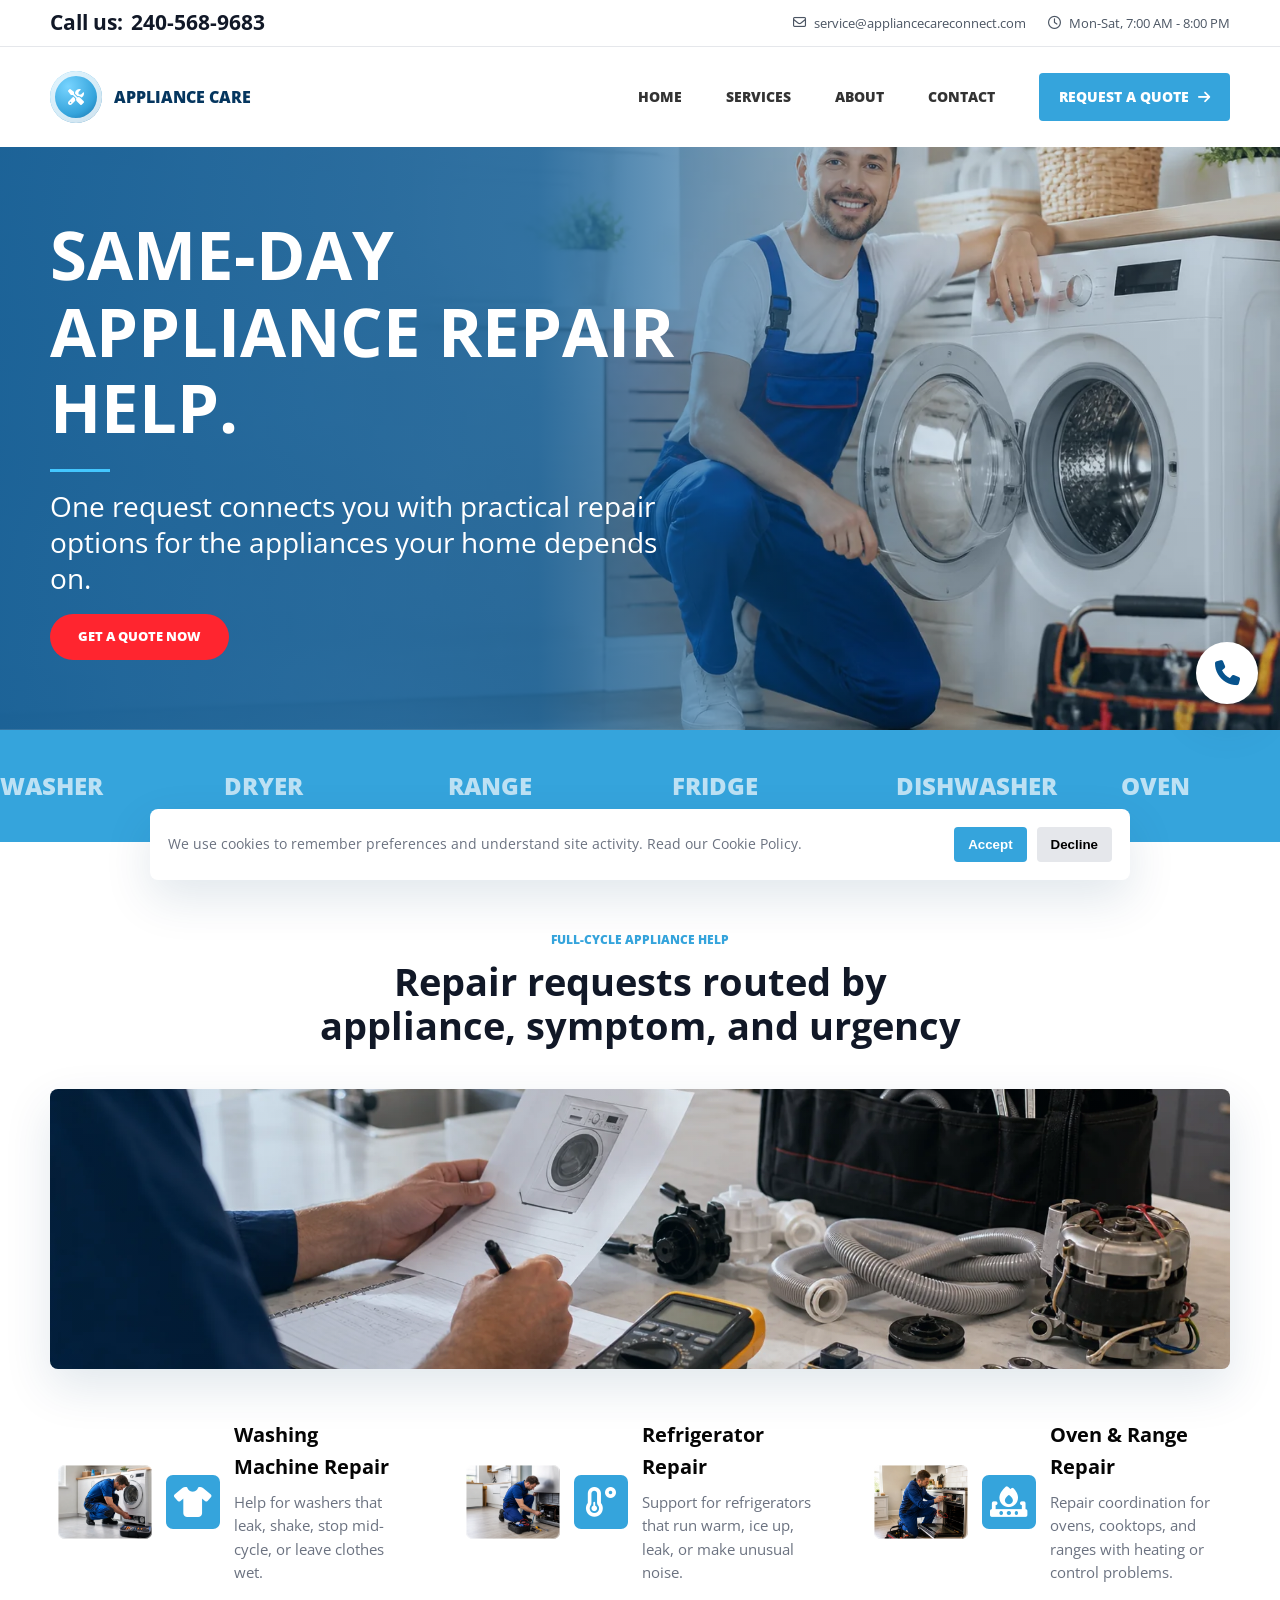
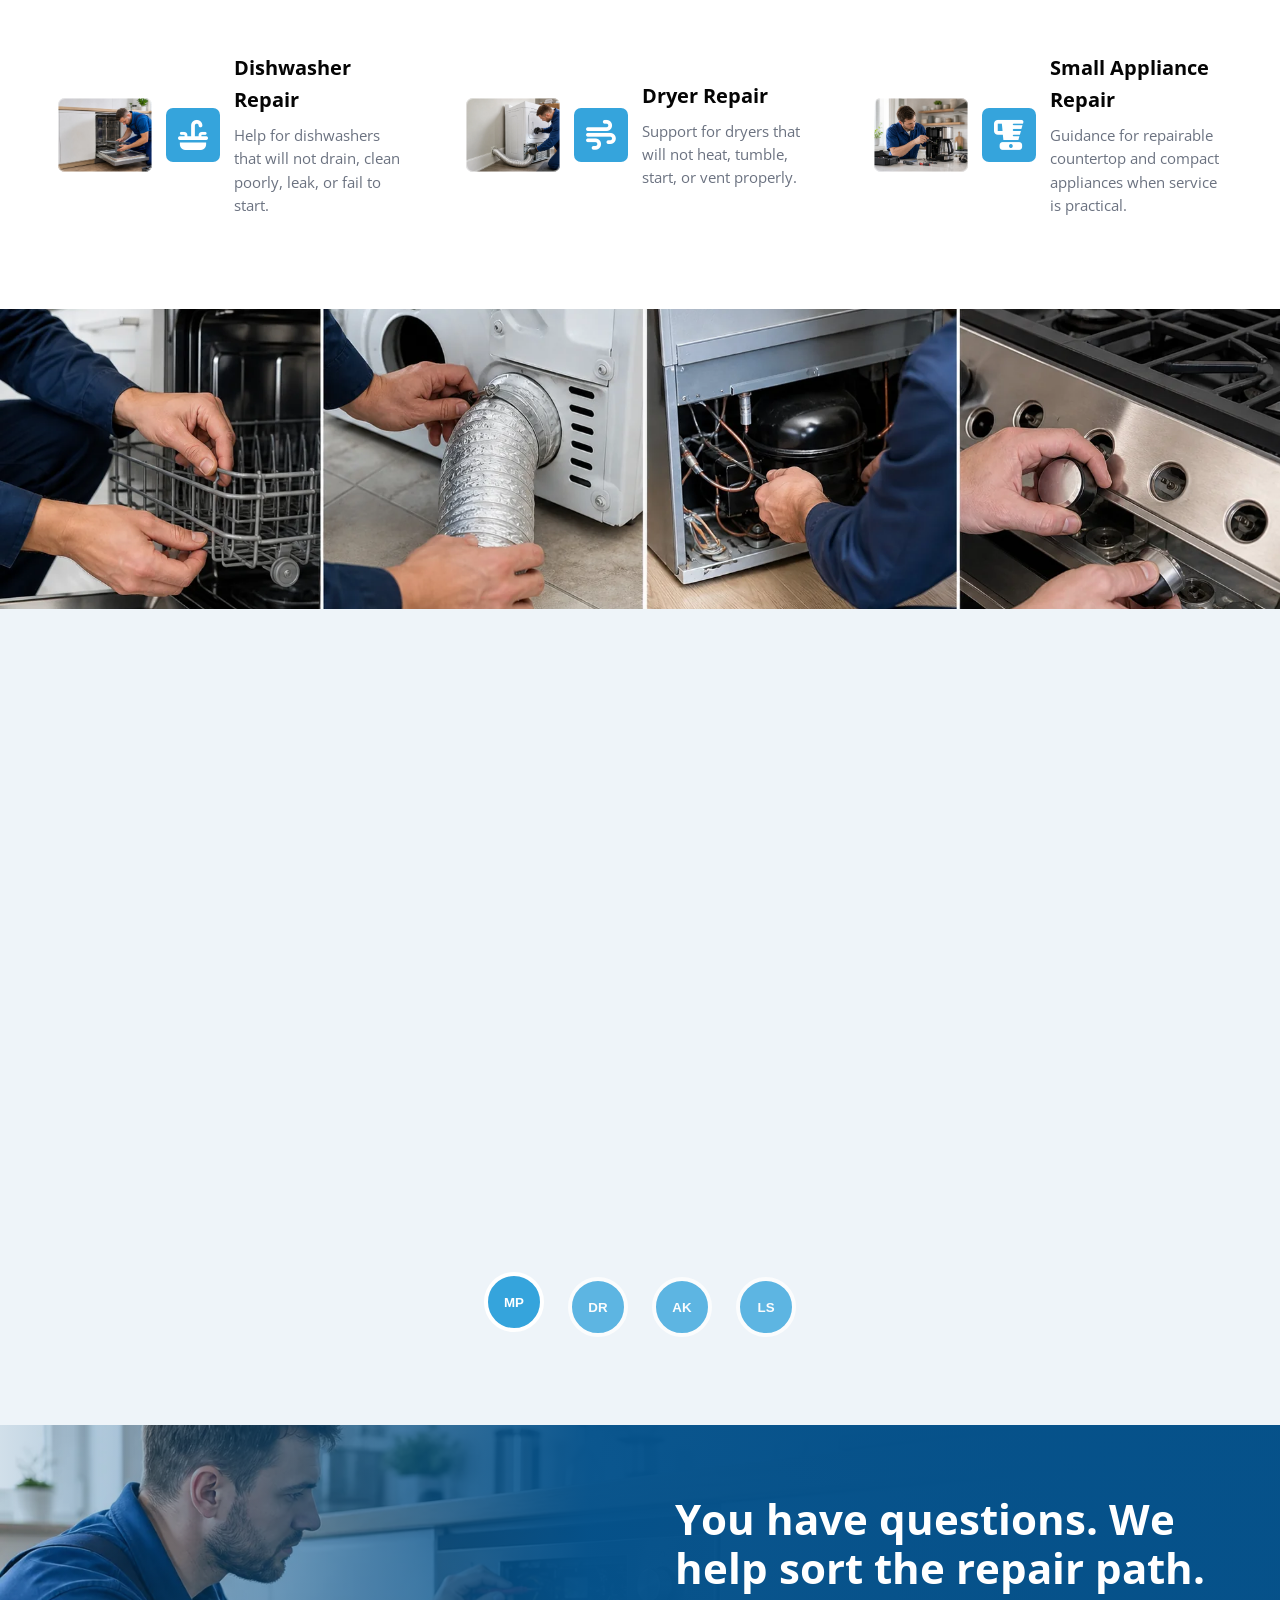
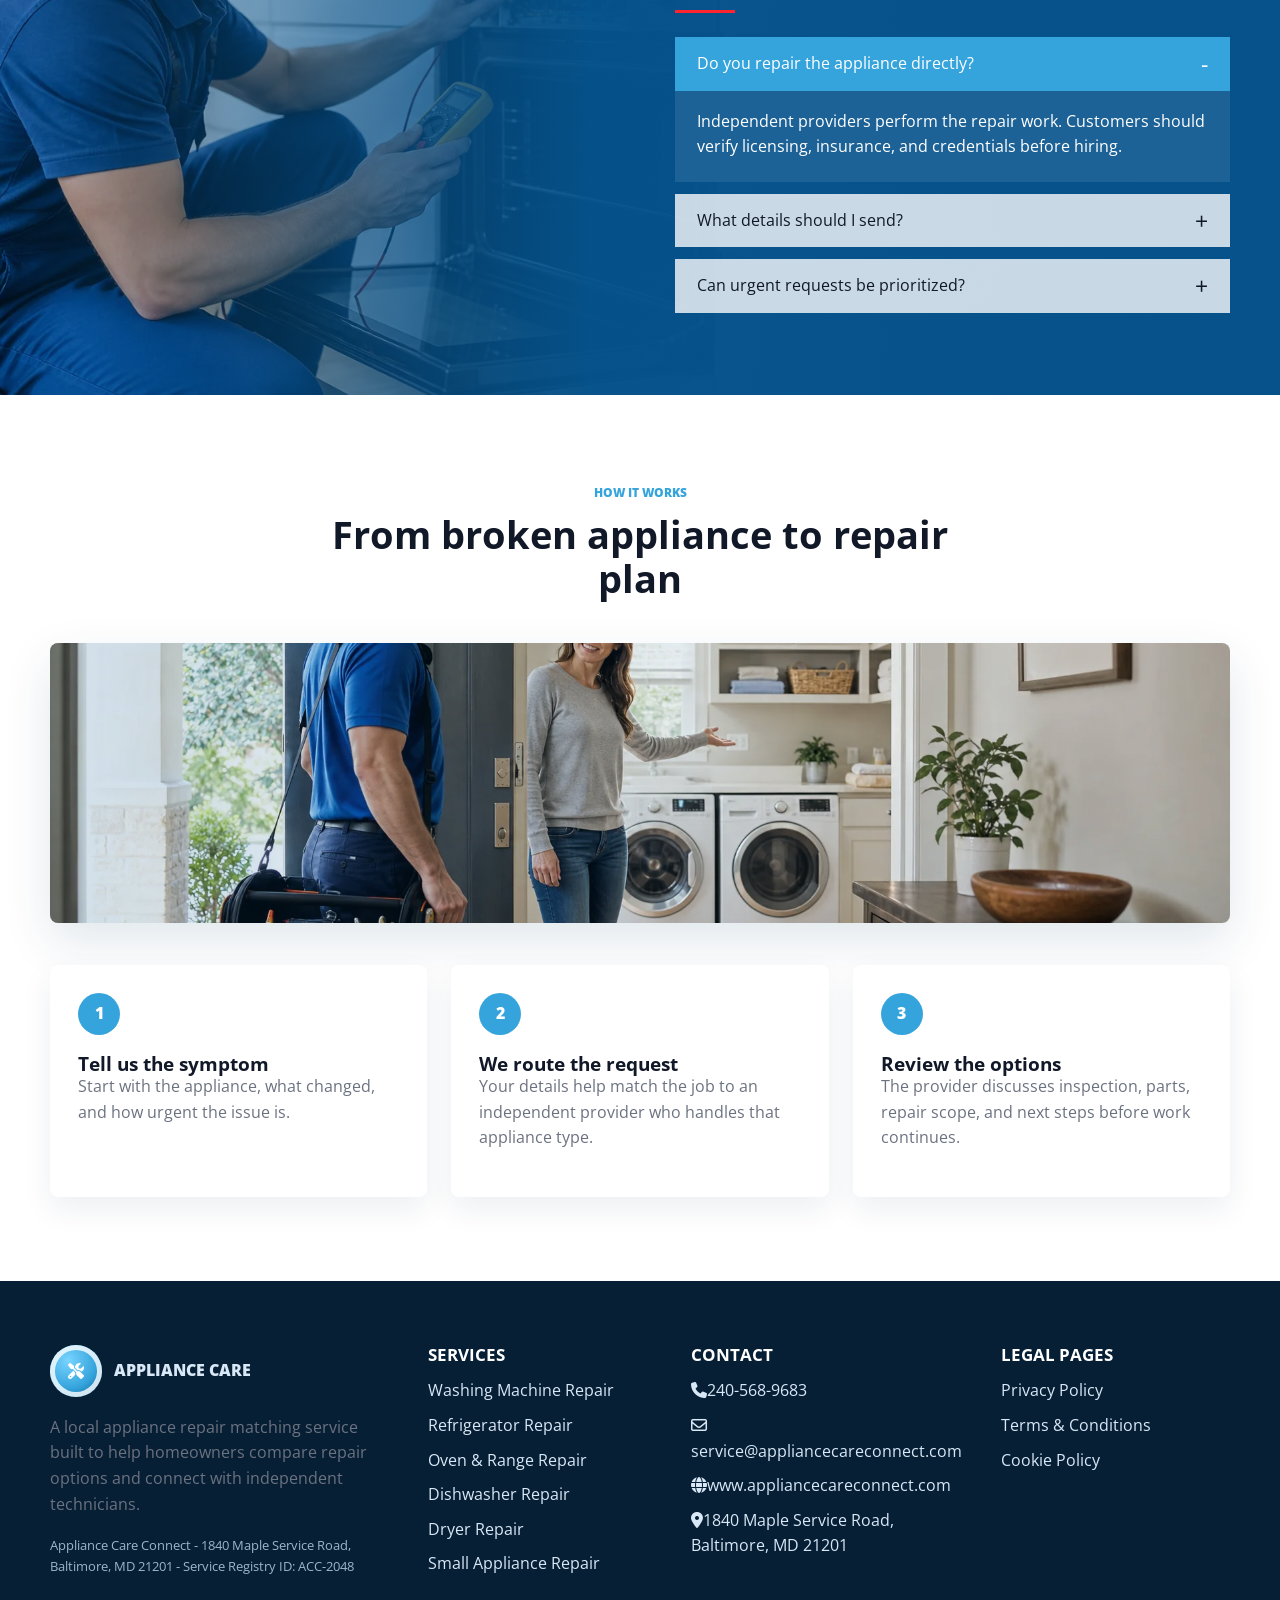
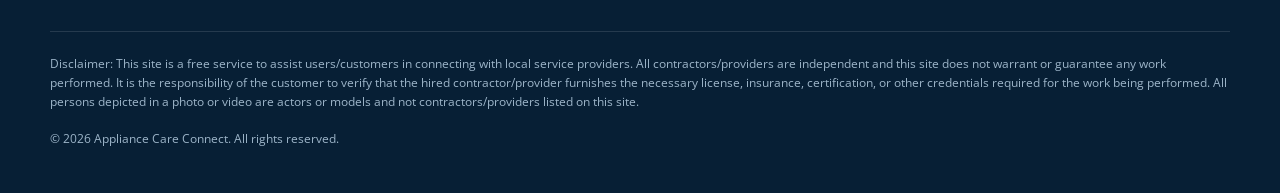
==== index.html @ 4709f156 "init" ====
<!doctype html>
<html lang="en">
<head>
  <meta charset="utf-8">
  <meta name="viewport" content="width=device-width, initial-scale=1">
  <title>Appliance Repair Help | Appliance Care Connect</title>
  <meta name="description" content="Appliance repair matching service for washers, dryers, refrigerators, ovens, ranges, dishwashers, and small appliances.">
  <link rel="icon" href="favicon.svg">
  <link rel="preconnect" href="https://fonts.googleapis.com">
  <link rel="preconnect" href="https://fonts.gstatic.com" crossorigin>
  <link href="https://fonts.googleapis.com/css2?family=Open+Sans:wght@400;700;800;900&display=swap" rel="stylesheet">
  <link rel="stylesheet" href="https://cdnjs.cloudflare.com/ajax/libs/font-awesome/6.5.2/css/all.min.css">
  <link rel="stylesheet" href="css/bundle.css?v=2026061803">
</head>
<body>
  <header id="site-header"></header>

  <main>
    <section class="hero">
      <div class="container hero-inner">
        <div class="hero-copy">
          <h1>Same-day appliance repair help.</h1>
          <div class="hero-line"></div>
          <p>One request connects you with practical repair options for the appliances your home depends on.</p>
          <a class="btn btn-red" href="contact.html" data-cta-secondary>Get a Quote Now</a>
        </div>
      </div>
    </section>

    <section class="logo-strip" aria-label="Service coverage highlights">
      <div class="logo-track">
        <span>Washer</span><span>Dryer</span><span>Range</span><span>Fridge</span><span>Dishwasher</span><span>Oven</span>
        <span>Washer</span><span>Dryer</span><span>Range</span><span>Fridge</span><span>Dishwasher</span><span>Oven</span>
      </div>
    </section>

    <section class="section">
      <div class="container">
        <div class="section-head">
          <span class="eyebrow">Full-cycle appliance help</span>
          <h2>Repair requests routed by appliance, symptom, and urgency</h2>
        </div>
        <div class="section-photo reveal" style="--section-image:url('../img/generated/section-services-overview.webp')" aria-hidden="true"></div>
        <div class="services-grid" data-services-grid></div>
      </div>
    </section>

    <section class="gallery-strip" aria-label="Appliance repair work examples">
      <div class="gallery-image"></div>
    </section>

    <section class="testimonial-zone">
      <div class="container">
        <div class="testimonial-photo reveal" aria-hidden="true"></div>
        <div class="testimonial-card reveal">
          <i class="fa-solid fa-quote-left" aria-hidden="true"></i>
          <blockquote>Our coordinator asked clear questions, matched the issue to the right appliance category, and helped us understand what the technician would inspect before any work started.</blockquote>
          <strong>Marina P.</strong>
        </div>
        <div class="avatar-dots" aria-label="Testimonial controls">
          <button class="active" type="button">MP</button>
          <button type="button">DR</button>
          <button type="button">AK</button>
          <button type="button">LS</button>
        </div>
      </div>
    </section>

    <section class="faq-band">
      <div class="container faq-layout">
        <div></div>
        <div class="faq-box reveal">
          <h2>You have questions. We help sort the repair path.</h2>
          <div class="hero-line"></div>
          <div class="faq-accordion">
            <details open>
              <summary>Do you repair the appliance directly?</summary>
              <p data-disclaimer-short></p>
            </details>
            <details>
              <summary>What details should I send?</summary>
              <p>Share the appliance type, brand if known, model number if accessible, symptoms, error codes, and whether leaking, heat, or electrical issues are involved.</p>
            </details>
            <details>
              <summary>Can urgent requests be prioritized?</summary>
              <p>We collect the urgency during intake, especially for refrigeration, active leaks, and safety concerns, then route the request accordingly.</p>
            </details>
          </div>
        </div>
      </div>
    </section>

    <section class="section">
      <div class="container">
        <div class="section-head">
          <span class="eyebrow">How it works</span>
          <h2>From broken appliance to repair plan</h2>
        </div>
        <div class="section-photo reveal" style="--section-image:url('../img/generated/section-process.webp')" aria-hidden="true"></div>
        <div class="process-grid">
          <div class="process-card reveal"><span>1</span><h3>Tell us the symptom</h3><p>Start with the appliance, what changed, and how urgent the issue is.</p></div>
          <div class="process-card reveal"><span>2</span><h3>We route the request</h3><p>Your details help match the job to an independent provider who handles that appliance type.</p></div>
          <div class="process-card reveal"><span>3</span><h3>Review the options</h3><p>The provider discusses inspection, parts, repair scope, and next steps before work continues.</p></div>
        </div>
      </div>
    </section>
  </main>

  <a class="floating-call" data-phone-link href="#" aria-label="Call appliance repair service"><i class="fa-solid fa-phone" aria-hidden="true"></i></a>
  <div class="cookie-banner">
    <p>We use cookies to remember preferences and understand site activity. Read our <a href="cookie-policy.html">Cookie Policy</a>.</p>
    <div class="cookie-actions"><button type="button" data-cookie-choice="accepted">Accept</button><button type="button" data-cookie-choice="declined">Decline</button></div>
  </div>
  <footer id="site-footer"></footer>
  <script src="js/site-config.js?v=2026061803"></script>
  <script src="js/services-data.js?v=2026061803"></script>
  <script src="js/main.js?v=2026061803"></script>
</body>
</html>
---- css/bundle.css ----
:root {
  --blue: #35a4dc;
  --blue-deep: #07538d;
  --blue-dark: #05365f;
  --red: #ff252f;
  --ink: #111827;
  --muted: #6b7280;
  --line: #e5e7eb;
  --soft: #eef4f9;
  --white: #fff;
  --shadow: 0 18px 48px rgba(5, 54, 95, 0.12);
  --radius: 8px;
}

* { box-sizing: border-box; }
html { scroll-behavior: smooth; }
body {
  margin: 0;
  font-family: "Open Sans", Arial, sans-serif;
  color: var(--ink);
  background: var(--white);
  line-height: 1.6;
}
a { color: inherit; text-decoration: none; }
img { max-width: 100%; display: block; }
.container { width: min(1180px, calc(100% - 40px)); margin: 0 auto; }
.section { padding: 84px 0; }
.section.muted { background: var(--soft); }
.eyebrow {
  display: inline-block;
  color: var(--blue);
  font-size: 12px;
  font-weight: 800;
  text-transform: uppercase;
  letter-spacing: 0;
  margin-bottom: 10px;
}
h1, h2, h3 { margin: 0; line-height: 1.15; }
p { margin: 0 0 18px; color: var(--muted); }
.btn {
  display: inline-flex;
  align-items: center;
  justify-content: center;
  gap: 10px;
  min-height: 46px;
  padding: 0 28px;
  border-radius: 999px;
  border: 0;
  font-weight: 800;
  font-size: 13px;
  text-transform: uppercase;
  color: #fff;
  cursor: pointer;
  transition: transform 0.25s ease, background 0.25s ease, box-shadow 0.25s ease;
}
.btn:hover { transform: translateY(-2px); box-shadow: 0 14px 28px rgba(5, 54, 95, 0.22); }
.btn-red { background: var(--red); }
.btn-blue { background: var(--blue); border-radius: 4px; }

#site-header {
  position: relative;
  z-index: 20;
  background: #fff;
}
.topline {
  border-bottom: 1px solid var(--line);
  font-size: 14px;
}
.topline-inner {
  min-height: 46px;
  display: flex;
  align-items: center;
  justify-content: space-between;
  gap: 24px;
}
.top-phone { font-size: 21px; font-weight: 700; }
.top-meta { display: flex; gap: 22px; color: #4b5563; font-size: 13px; }
.top-meta a, .top-meta span, .top-phone { display: inline-flex; gap: 8px; align-items: center; }
.nav-shell {
  background: #fff;
  transition: box-shadow 0.25s ease, transform 0.25s ease;
}
#site-header.is-sticky .topline {
  display: none;
}
#site-header.is-sticky .nav-shell {
  position: fixed;
  top: 0;
  left: 0;
  right: 0;
  box-shadow: 0 0 5px 3px rgba(114, 114, 114, 0.1);
  animation: stickyDrop 0.28s ease both;
}
@keyframes stickyDrop {
  from { transform: translateY(-12px); opacity: 0.7; }
  to { transform: translateY(0); opacity: 1; }
}
.nav-inner {
  height: 100px;
  display: flex;
  align-items: center;
  justify-content: space-between;
  gap: 30px;
}
#site-header.is-sticky .nav-inner { height: 70px; }
.brand { display: inline-flex; align-items: center; gap: 12px; font-weight: 900; color: var(--blue-dark); }
.brand-mark {
  width: 52px;
  height: 52px;
  border-radius: 50%;
  display: grid;
  place-items: center;
  color: #fff;
  background: radial-gradient(circle at 35% 30%, #78d4ff, var(--blue) 56%, var(--blue-deep));
  box-shadow: inset 0 0 0 5px rgba(255,255,255,0.8);
}
.brand-text { max-width: 150px; line-height: 1.05; text-transform: uppercase; font-size: 16px; }
.main-nav { display: flex; align-items: center; gap: 8px; font-weight: 800; text-transform: uppercase; font-size: 14px; }
.main-nav > a, .dropdown-trigger {
  padding: 14px 18px;
  color: #333;
  transition: color 0.4s ease, background 0.4s ease;
}
.main-nav > a:not(.nav-quote):hover, .dropdown-trigger:hover { color: var(--blue); }
.nav-quote {
  margin-left: 18px;
  background: var(--blue);
  color: #fff !important;
  border-radius: 4px;
  display: inline-flex;
  align-items: center;
  gap: 9px;
  padding: 13px 20px !important;
}
.nav-quote:hover { background: var(--blue-deep); }
.nav-dropdown { position: relative; }
.services-dropdown {
  position: absolute;
  top: calc(100% + 18px);
  left: -160px;
  width: 660px;
  padding: 22px;
  display: grid;
  grid-template-columns: repeat(3, 1fr);
  gap: 18px;
  background: #fff;
  box-shadow: var(--shadow);
  border-top: 3px solid var(--blue);
  opacity: 0;
  transform: translateY(10px);
  pointer-events: none;
  transition: opacity 0.22s ease, transform 0.22s ease;
}
.nav-dropdown::after {
  content: "";
  position: absolute;
  left: -180px;
  right: -80px;
  top: 100%;
  height: 24px;
}
.nav-dropdown:hover .services-dropdown,
.nav-dropdown:focus-within .services-dropdown {
  opacity: 1;
  transform: translateY(0);
  pointer-events: auto;
}
.service-menu-group strong {
  display: block;
  color: var(--blue-dark);
  margin-bottom: 10px;
}
.service-menu-items { display: grid; gap: 8px; }
.service-menu-items a {
  display: flex;
  align-items: center;
  gap: 10px;
  padding: 9px;
  border-radius: 6px;
  color: #4b5563;
  text-transform: none;
  font-weight: 700;
}
.service-menu-items a:hover { background: var(--soft); color: var(--blue-deep); }
.menu-toggle, .mobile-panel { display: none; }

.hero {
  min-height: 500px;
  position: relative;
  overflow: hidden;
  background-image: linear-gradient(90deg, rgba(5,83,141,0.9) 0%, rgba(5,83,141,0.82) 42%, rgba(5,83,141,0.18) 72%), url("../img/generated/hero-technician.webp");
  background-size: cover;
  background-position: center;
}
.hero-inner {
  min-height: 500px;
  display: flex;
  align-items: center;
}
.hero-copy { width: min(650px, 100%); color: #fff; padding: 70px 0; }
.hero h1 {
  font-size: clamp(40px, 5.2vw, 72px);
  text-transform: uppercase;
  letter-spacing: 0;
  color: #fff;
  max-width: 660px;
  animation: slideUp 0.65s ease both;
}
.hero-line {
  width: 60px;
  height: 3px;
  background: #43c7ff;
  margin: 22px 0 16px;
  animation: lineIn 0.7s 0.18s ease both;
}
.hero p {
  color: #fff;
  font-size: clamp(19px, 2.2vw, 30px);
  max-width: 650px;
  line-height: 1.28;
  animation: slideUp 0.65s 0.22s ease both;
}
.hero .btn { animation: slideUp 0.65s 0.34s ease both; }
@keyframes slideUp {
  from { opacity: 0; transform: translateY(28px); }
  to { opacity: 1; transform: translateY(0); }
}
@keyframes lineIn {
  from { opacity: 0; width: 0; }
  to { opacity: 1; width: 60px; }
}
.logo-strip {
  background: var(--blue);
  color: rgba(255,255,255,0.9);
  overflow: hidden;
  position: relative;
  height: 112px;
}
.logo-track {
  position: absolute;
  inset: 0 auto 0 0;
  height: 112px;
  display: flex;
  align-items: center;
  gap: 64px;
  animation: logoGlide 24s linear infinite;
  width: max-content;
}
.logo-track span {
  min-width: 160px;
  font-size: 24px;
  font-weight: 900;
  text-transform: uppercase;
  letter-spacing: 0;
  opacity: 0.75;
}
@keyframes logoGlide {
  from { transform: translateX(0); }
  to { transform: translateX(-50%); }
}
.section-head {
  text-align: center;
  max-width: 680px;
  margin: 0 auto 42px;
}
.section-head h2 { font-size: clamp(28px, 3vw, 40px); }
.services-grid {
  display: grid;
  grid-template-columns: repeat(3, 1fr);
  gap: 52px 44px;
}
.services-grid.compact { gap: 22px; }
.service-card {
  display: grid;
  grid-template-columns: 94px 54px 1fr;
  gap: 14px;
  align-items: center;
  padding: 8px;
  border-radius: var(--radius);
  transition: transform 0.25s ease, background 0.25s ease, box-shadow 0.25s ease;
}
.service-card:hover {
  background: #fff;
  transform: translateY(-5px);
  box-shadow: var(--shadow);
}
.box-icon {
  width: 54px;
  height: 54px;
  border-radius: 7px;
  display: grid;
  place-items: center;
  color: #fff;
  background: var(--blue);
  font-size: 30px;
  transition: transform 0.25s ease, background 0.25s ease;
}
.service-thumb,
.directory-thumb {
  display: block;
  border-radius: 7px;
  background: var(--thumb) center/cover no-repeat;
  box-shadow: inset 0 0 0 1px rgba(255,255,255,0.45);
}
.service-thumb {
  width: 94px;
  height: 74px;
}
.directory-thumb {
  width: 96px;
  height: 72px;
}
.service-card:hover .box-icon { background: var(--blue-deep); transform: rotate(-4deg) scale(1.04); }
.service-card strong { display: block; font-size: 20px; color: #050505; margin-bottom: 8px; }
.service-card small { display: block; color: var(--muted); font-size: 15px; line-height: 1.55; }
.gallery-strip {
  overflow: hidden;
  padding: 0;
  background: #fff;
}
.gallery-image {
  height: 300px;
  background: url("../img/generated/repair-gallery-strip.webp") center/cover no-repeat;
  transition: transform 0.7s ease;
}
.gallery-strip:hover .gallery-image { transform: scale(1.025); }
.testimonial-zone { background: var(--soft); padding: 88px 0; }
.testimonial-card {
  max-width: 980px;
  margin: 0 auto;
  background: #fff;
  border-radius: 16px;
  padding: 48px 56px;
  text-align: center;
  box-shadow: 0 16px 42px rgba(5,54,95,0.08);
}
.testimonial-card i { color: #e5eef5; font-size: 36px; }
.testimonial-card blockquote {
  margin: 18px auto 22px;
  font-size: 18px;
  color: #1f2937;
  max-width: 780px;
}
.avatar-dots {
  display: flex;
  justify-content: center;
  gap: 24px;
  margin-top: 30px;
}
.avatar-dots button {
  width: 60px;
  height: 60px;
  border-radius: 50%;
  border: 4px solid #fff;
  background: var(--blue);
  color: #fff;
  font-weight: 800;
  cursor: pointer;
  transition: transform 0.25s ease, opacity 0.25s ease;
  opacity: 0.78;
}
.avatar-dots button:hover, .avatar-dots button.active { transform: translateY(-5px); opacity: 1; }
.faq-band {
  background-image: linear-gradient(90deg, rgba(5,83,141,0.18), rgba(5,83,141,0.96) 46%, rgba(5,83,141,0.96)), url("../img/generated/faq-diagnostics.webp");
  background-size: cover;
  background-position: center left;
  color: #fff;
}
.faq-layout {
  min-height: 570px;
  display: grid;
  grid-template-columns: 1fr 1fr;
  align-items: center;
  gap: 70px;
}
.faq-box h2 { color: #fff; font-size: clamp(30px, 3.3vw, 44px); max-width: 560px; }
.faq-box .hero-line { background: var(--red); margin: 18px 0 24px; }
details {
  background: rgba(255,255,255,0.78);
  color: #111827;
  margin-bottom: 12px;
  border-radius: 0;
  overflow: hidden;
}
summary {
  list-style: none;
  cursor: pointer;
  padding: 14px 48px 14px 22px;
  position: relative;
  transition: background 0.2s ease;
}
summary::-webkit-details-marker { display: none; }
summary::after {
  content: "+";
  position: absolute;
  right: 22px;
  font-size: 23px;
  top: 8px;
}
details[open] summary {
  background: var(--blue);
  color: #fff;
}
details[open] summary::after { content: "-"; }
details p { padding: 18px 22px 22px; margin: 0; color: #fff; background: rgba(5,83,141,0.88); }
.news-grid, .process-grid, .contact-grid, .split, .detail-grid {
  display: grid;
  grid-template-columns: repeat(3, 1fr);
  gap: 24px;
}
.split, .detail-grid { grid-template-columns: 1fr 1fr; }
.news-card, .process-card, .content-panel, .contact-card, .form-card, .directory-group {
  background: #fff;
  border-radius: var(--radius);
  box-shadow: 0 12px 30px rgba(5,54,95,0.08);
}
.news-card { overflow: hidden; }
.news-card div { padding: 24px; }
.news-card .thumb {
  height: 190px;
  background: url("../img/generated/repair-gallery-strip.webp") center/cover no-repeat;
}
.process-card { padding: 28px; }
.process-card span {
  width: 42px;
  height: 42px;
  border-radius: 50%;
  display: grid;
  place-items: center;
  background: var(--blue);
  color: #fff;
  font-weight: 900;
  margin-bottom: 18px;
}
.page-hero {
  min-height: 360px;
  color: #fff;
  background: linear-gradient(90deg, rgba(5,83,141,0.95), rgba(5,83,141,0.78)), var(--page-image, url("../img/generated/hero-technician.webp")) center/cover no-repeat;
}
.page-hero.service-hero {
  background-image: linear-gradient(90deg, rgba(5,83,141,0.96), rgba(5,83,141,0.72), rgba(5,83,141,0.2)), var(--hero-image);
}
.page-hero-inner {
  min-height: 360px;
  display: flex;
  flex-direction: column;
  justify-content: center;
  max-width: 740px;
  margin-left: max(calc((100vw - 1180px) / 2), 20px);
}
.page-hero h1 { font-size: clamp(40px, 5vw, 64px); text-transform: uppercase; }
.page-hero p { color: #fff; font-size: 20px; }
.split > .section-photo {
  grid-column: 1 / -1;
  margin-bottom: 10px;
}
.section-photo {
  min-height: 280px;
  margin: 0 0 42px;
  border-radius: 8px;
  background: var(--section-image) center/cover no-repeat;
  box-shadow: var(--shadow);
  overflow: hidden;
  position: relative;
}
.section-photo::after {
  content: "";
  position: absolute;
  inset: 0;
  background: linear-gradient(90deg, rgba(5,83,141,0.18), rgba(5,83,141,0.02));
}
.testimonial-photo {
  max-width: 980px;
  height: 270px;
  margin: 0 auto 22px;
  border-radius: 16px;
  background: url("../img/generated/section-testimonial.webp") center/cover no-repeat;
  box-shadow: 0 16px 42px rgba(5,54,95,0.08);
}
.directory-group {
  padding: 30px;
  display: grid;
  grid-template-columns: 280px 1fr;
  gap: 28px;
  margin-bottom: 24px;
}
.directory-links { display: grid; gap: 12px; }
.directory-links a {
  display: grid;
  grid-template-columns: 96px 42px 1fr 20px;
  align-items: center;
  gap: 16px;
  padding: 14px;
  border: 1px solid var(--line);
  border-radius: 8px;
  transition: transform 0.22s ease, border-color 0.22s ease;
}
.directory-links a:hover { transform: translateX(6px); border-color: var(--blue); }
.directory-links a > i:first-of-type { color: var(--blue); font-size: 28px; }
.content-panel { padding: 34px; }
.blue-panel { background: var(--blue-deep); color: #fff; }
.blue-panel h2, .blue-panel li { color: #fff; }
.service-intro-layout {
  display: grid;
  grid-template-columns: 1.05fr 0.95fr;
  gap: 34px;
  align-items: center;
}
.service-copy h2 {
  font-size: clamp(30px, 3vw, 42px);
  margin-bottom: 18px;
}
.service-copy p {
  font-size: 17px;
}
.service-detail-photo {
  min-height: 430px;
  border-radius: 8px;
  background: var(--service-detail) center/cover no-repeat;
  box-shadow: var(--shadow);
  position: relative;
  overflow: hidden;
}
.service-detail-photo::after {
  content: "";
  position: absolute;
  inset: 0;
  background: linear-gradient(180deg, rgba(5,83,141,0.04), rgba(5,83,141,0.18));
}
.rich-grid {
  display: grid;
  grid-template-columns: repeat(3, 1fr);
  gap: 24px;
}
.info-card {
  background: #fff;
  border-radius: 8px;
  padding: 30px;
  box-shadow: 0 12px 30px rgba(5,54,95,0.08);
}
.info-card h2 {
  font-size: 24px;
}
.danger-card {
  border-top: 4px solid var(--red);
}
.danger-card .eyebrow {
  color: var(--red);
}
.service-cta-band {
  background: linear-gradient(90deg, var(--blue-dark), var(--blue-deep));
  color: #fff;
  padding: 58px 0;
}
.service-cta-inner {
  display: flex;
  align-items: center;
  justify-content: space-between;
  gap: 28px;
}
.service-cta-inner h2 {
  color: #fff;
  font-size: clamp(28px, 3vw, 40px);
  margin-bottom: 10px;
}
.service-cta-inner p {
  color: rgba(255,255,255,0.88);
  max-width: 760px;
}
.check-list, .plain-list { padding: 0; margin: 22px 0 0; list-style: none; display: grid; gap: 12px; }
.check-list li { position: relative; padding-left: 30px; }
.check-list li::before {
  content: "✓";
  position: absolute;
  left: 0;
  color: var(--blue);
  font-weight: 900;
}
.plain-list li { padding: 13px 0; border-bottom: 1px solid rgba(255,255,255,0.22); }
.pill-list { display: flex; flex-wrap: wrap; gap: 10px; margin-top: 18px; }
.pill-list span {
  border-radius: 999px;
  border: 1px solid var(--line);
  padding: 9px 14px;
  color: #374151;
  background: #fff;
}
.faq-list { max-width: 850px; }
.contact-card, .form-card { padding: 30px; }
.contact-card {
  display: grid;
  gap: 18px;
}
.contact-row {
  display: flex;
  gap: 14px;
  align-items: flex-start;
}
.contact-row i { color: var(--blue); font-size: 22px; margin-top: 4px; }
.form-card { grid-column: span 2; }
label { display: block; font-weight: 800; margin-bottom: 7px; }
input, select, textarea {
  width: 100%;
  border: 1px solid var(--line);
  border-radius: 4px;
  min-height: 46px;
  padding: 11px 12px;
  font: inherit;
}
textarea { min-height: 150px; resize: vertical; }
.form-grid {
  display: grid;
  grid-template-columns: 1fr 1fr;
  gap: 18px;
}
.field-full { grid-column: 1 / -1; }
.form-success {
  margin-top: 18px;
  padding: 14px;
  background: #e9f8ef;
  border-left: 4px solid #19a85a;
  color: #14532d;
}
.legal-content {
  max-width: 900px;
  margin: 0 auto;
}
.legal-content section {
  padding: 26px 0;
  border-bottom: 1px solid var(--line);
}
.legal-content h2 { font-size: 25px; margin-bottom: 12px; }
.floating-call {
  position: fixed;
  right: 22px;
  bottom: 96px;
  width: 62px;
  height: 62px;
  border-radius: 50%;
  display: grid;
  place-items: center;
  background: #fff;
  color: var(--blue-deep);
  box-shadow: var(--shadow);
  z-index: 30;
  font-size: 25px;
  transition: transform 0.25s ease, background 0.25s ease, color 0.25s ease;
}
.floating-call:hover { transform: translateY(-4px); background: var(--blue); color: #fff; }
body.cookie-open .floating-call { bottom: 196px; }
.cookie-banner {
  position: fixed;
  left: 50%;
  right: auto;
  bottom: 20px;
  z-index: 40;
  display: none;
  align-items: center;
  justify-content: space-between;
  gap: 18px;
  width: min(980px, calc(100% - 40px));
  margin: 0 auto;
  padding: 18px;
  background: #fff;
  border-radius: 8px;
  box-shadow: var(--shadow);
  transform: translateX(-50%);
}
.cookie-banner.show { display: flex; }
.cookie-banner p { margin: 0; font-size: 14px; }
.cookie-actions { display: flex; gap: 10px; flex-shrink: 0; }
.cookie-actions button {
  border: 0;
  border-radius: 4px;
  padding: 10px 14px;
  font-weight: 800;
  cursor: pointer;
}
.cookie-actions button:first-child { background: var(--blue); color: #fff; }
.cookie-actions button:last-child { background: #e5e7eb; }
#site-footer {
  background: #071f35;
  color: #d8e8f6;
  padding: 64px 0 26px;
}
.footer-grid {
  display: grid;
  grid-template-columns: 1.5fr 1fr 1.2fr 1fr;
  gap: 34px;
}
#site-footer h3 { color: #fff; font-size: 17px; margin-bottom: 14px; text-transform: uppercase; }
#site-footer ul { list-style: none; margin: 0; padding: 0; display: grid; gap: 9px; }
#site-footer a { color: #d8e8f6; }
#site-footer a:hover { color: var(--blue); }
.footer-brand { color: #fff; margin-bottom: 18px; }
.footer-company-line { font-size: 13px; color: #9db5c9; }
.footer-disclaimer {
  border-top: 1px solid rgba(255,255,255,0.12);
  margin-top: 36px;
  padding-top: 22px;
}
.footer-disclaimer p { color: #9db5c9; font-size: 12px; }
.reveal {
  opacity: 0;
  transform: translateY(24px);
  transition: opacity 0.65s ease, transform 0.65s ease;
}
.reveal.visible { opacity: 1; transform: translateY(0); }

@media (max-width: 980px) {
  .top-meta { display: none; }
  .main-nav { display: none; }
  .menu-toggle {
    display: inline-grid;
    gap: 5px;
    width: 44px;
    height: 44px;
    place-content: center;
    border: 0;
    background: var(--blue);
    border-radius: 4px;
  }
  .menu-toggle span { width: 22px; height: 2px; background: #fff; }
  .mobile-panel {
    display: none;
    background: #fff;
    border-top: 1px solid var(--line);
    padding: 12px 20px 20px;
    box-shadow: var(--shadow);
  }
  .mobile-panel.open { display: grid; gap: 6px; }
  .mobile-panel a, .mobile-services {
    padding: 12px;
    font-size: 15px;
    font-weight: 800;
    border-radius: 4px;
    border: 0;
    background: #fff;
    text-align: left;
  }
  .mobile-service-list {
    display: none;
    padding: 8px 0 8px 14px;
  }
  .mobile-service-list.open { display: grid; gap: 4px; }
  .mobile-service-list a { font-size: 14px; display: flex; gap: 10px; align-items: center; }
  .mobile-call { background: var(--blue) !important; color: #fff; display: flex; gap: 10px; align-items: center; }
  .services-grid, .news-grid, .contact-grid, .footer-grid { grid-template-columns: 1fr 1fr; }
  .faq-layout, .split, .detail-grid, .directory-group, .service-intro-layout, .rich-grid { grid-template-columns: 1fr; }
  .service-cta-inner { align-items: flex-start; flex-direction: column; }
  .faq-band { background-image: linear-gradient(90deg, rgba(5,83,141,0.94), rgba(5,83,141,0.88)), url("../img/generated/faq-diagnostics.webp"); }
  .form-card { grid-column: 1 / -1; }
}

@media (max-width: 640px) {
  .container { width: min(100% - 28px, 1180px); }
  .section { padding: 58px 0; }
  .topline-inner { justify-content: center; min-height: 40px; }
  .top-phone { font-size: 17px; }
  .nav-inner, #site-header.is-sticky .nav-inner { height: 74px; }
  .brand-mark { width: 44px; height: 44px; }
  .brand-text { font-size: 13px; max-width: 116px; }
  .hero, .hero-inner { min-height: 510px; }
  .hero {
    background-image: linear-gradient(90deg, rgba(5,83,141,0.94), rgba(5,83,141,0.76)), url("../img/generated/hero-technician.webp");
    background-position: 64% center;
  }
  .hero-copy { padding: 42px 0; }
  .hero h1 { font-size: 39px; }
  .hero p { font-size: 19px; }
  .logo-strip { height: 82px; }
  .logo-track { gap: 38px; height: 82px; }
  .logo-track span { min-width: 130px; font-size: 18px; }
  .services-grid, .news-grid, .process-grid, .contact-grid, .footer-grid, .form-grid { grid-template-columns: 1fr; }
  .service-card { grid-template-columns: 86px 48px 1fr; gap: 12px; }
  .service-thumb { width: 86px; height: 68px; }
  .box-icon { width: 48px; height: 48px; font-size: 23px; }
  .gallery-image { height: 220px; }
  .testimonial-card { padding: 30px 20px; }
  .avatar-dots { gap: 12px; }
  .avatar-dots button { width: 48px; height: 48px; }
  .faq-layout { min-height: auto; padding: 60px 0; }
  .service-detail-photo { min-height: 270px; }
  .info-card { padding: 22px; }
  .page-hero-inner { margin-left: 14px; min-height: 320px; }
  .page-hero h1 { font-size: 36px; }
  .directory-group, .content-panel, .contact-card, .form-card { padding: 22px; }
  .directory-links a { grid-template-columns: 82px 34px 1fr; }
  .directory-thumb { width: 82px; height: 62px; }
  .directory-links a > i:last-child { display: none; }
  .floating-call { width: 54px; height: 54px; right: 14px; bottom: 92px; }
  body.cookie-open .floating-call { bottom: 190px; }
  .cookie-banner { flex-direction: column; align-items: stretch; left: 50%; right: auto; bottom: 12px; width: calc(100% - 24px); }
  .cookie-actions { width: 100%; }
  .cookie-actions button { flex: 1; }
}
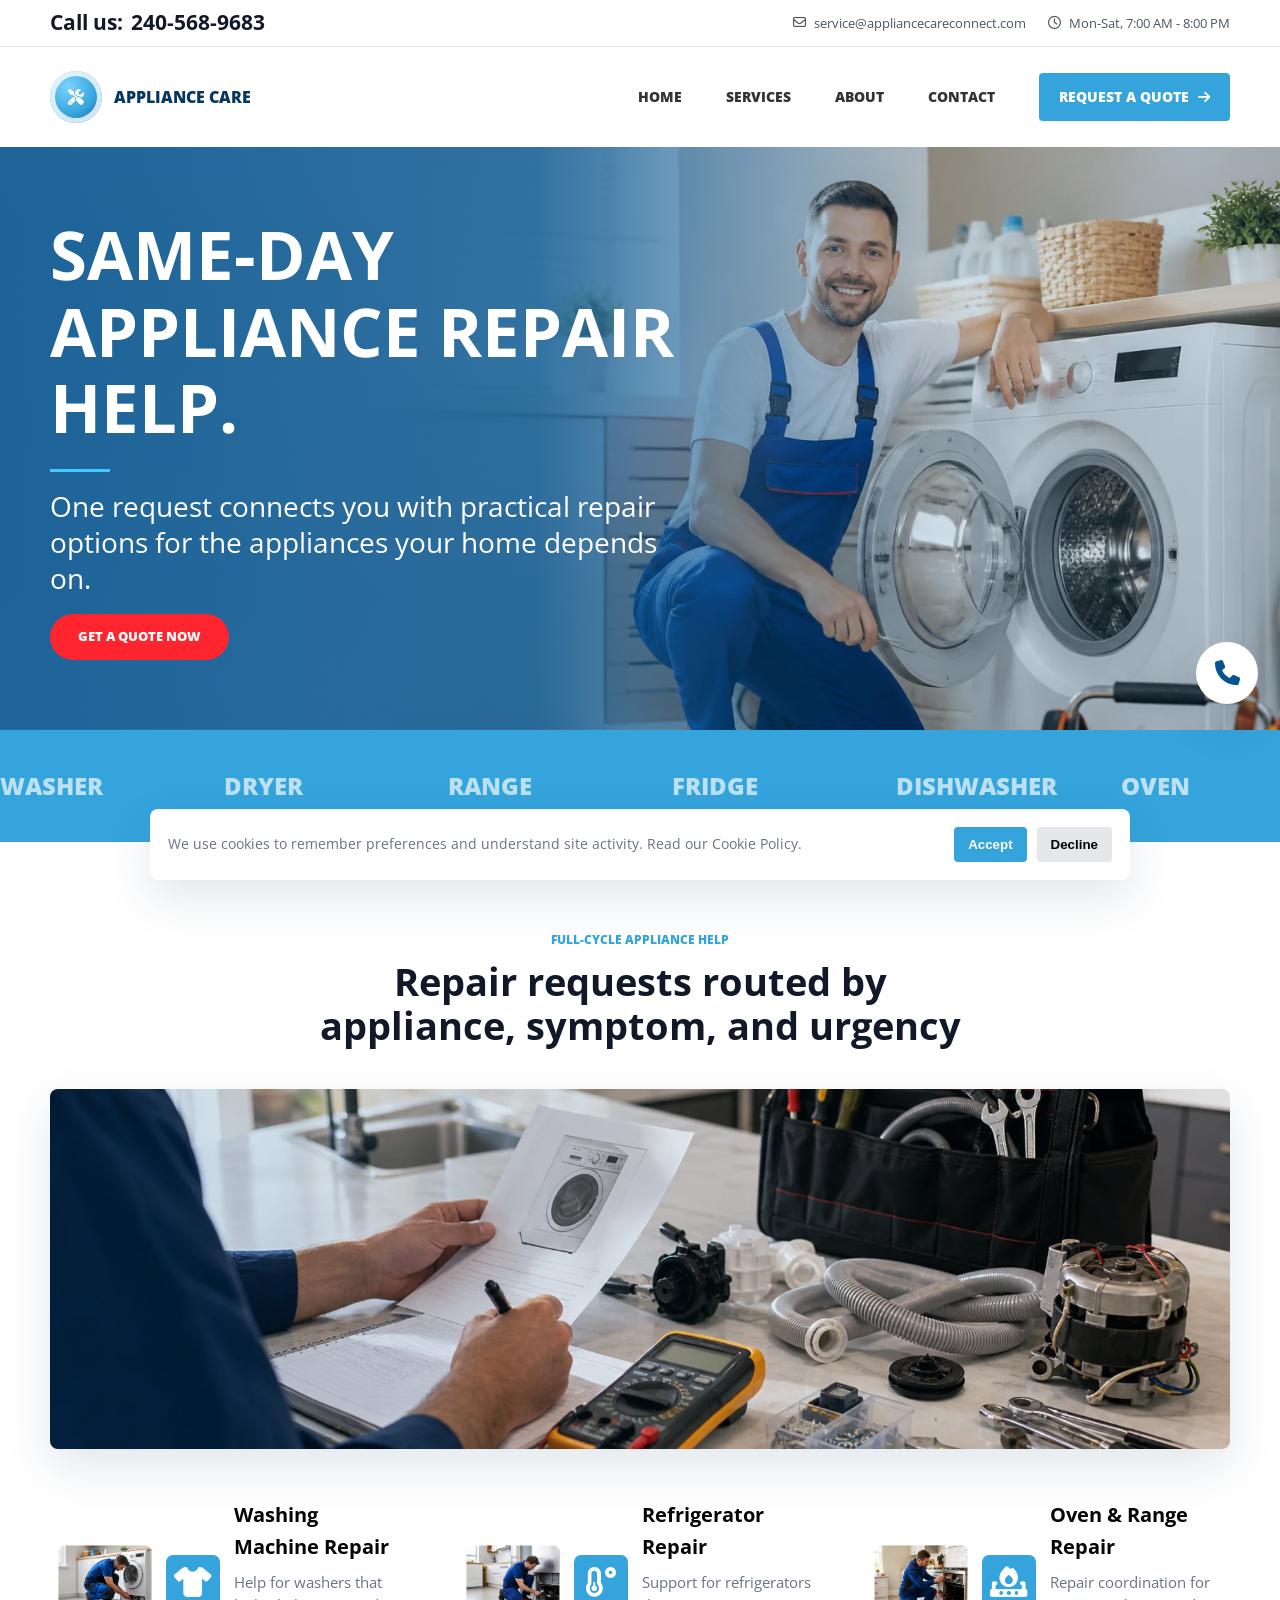
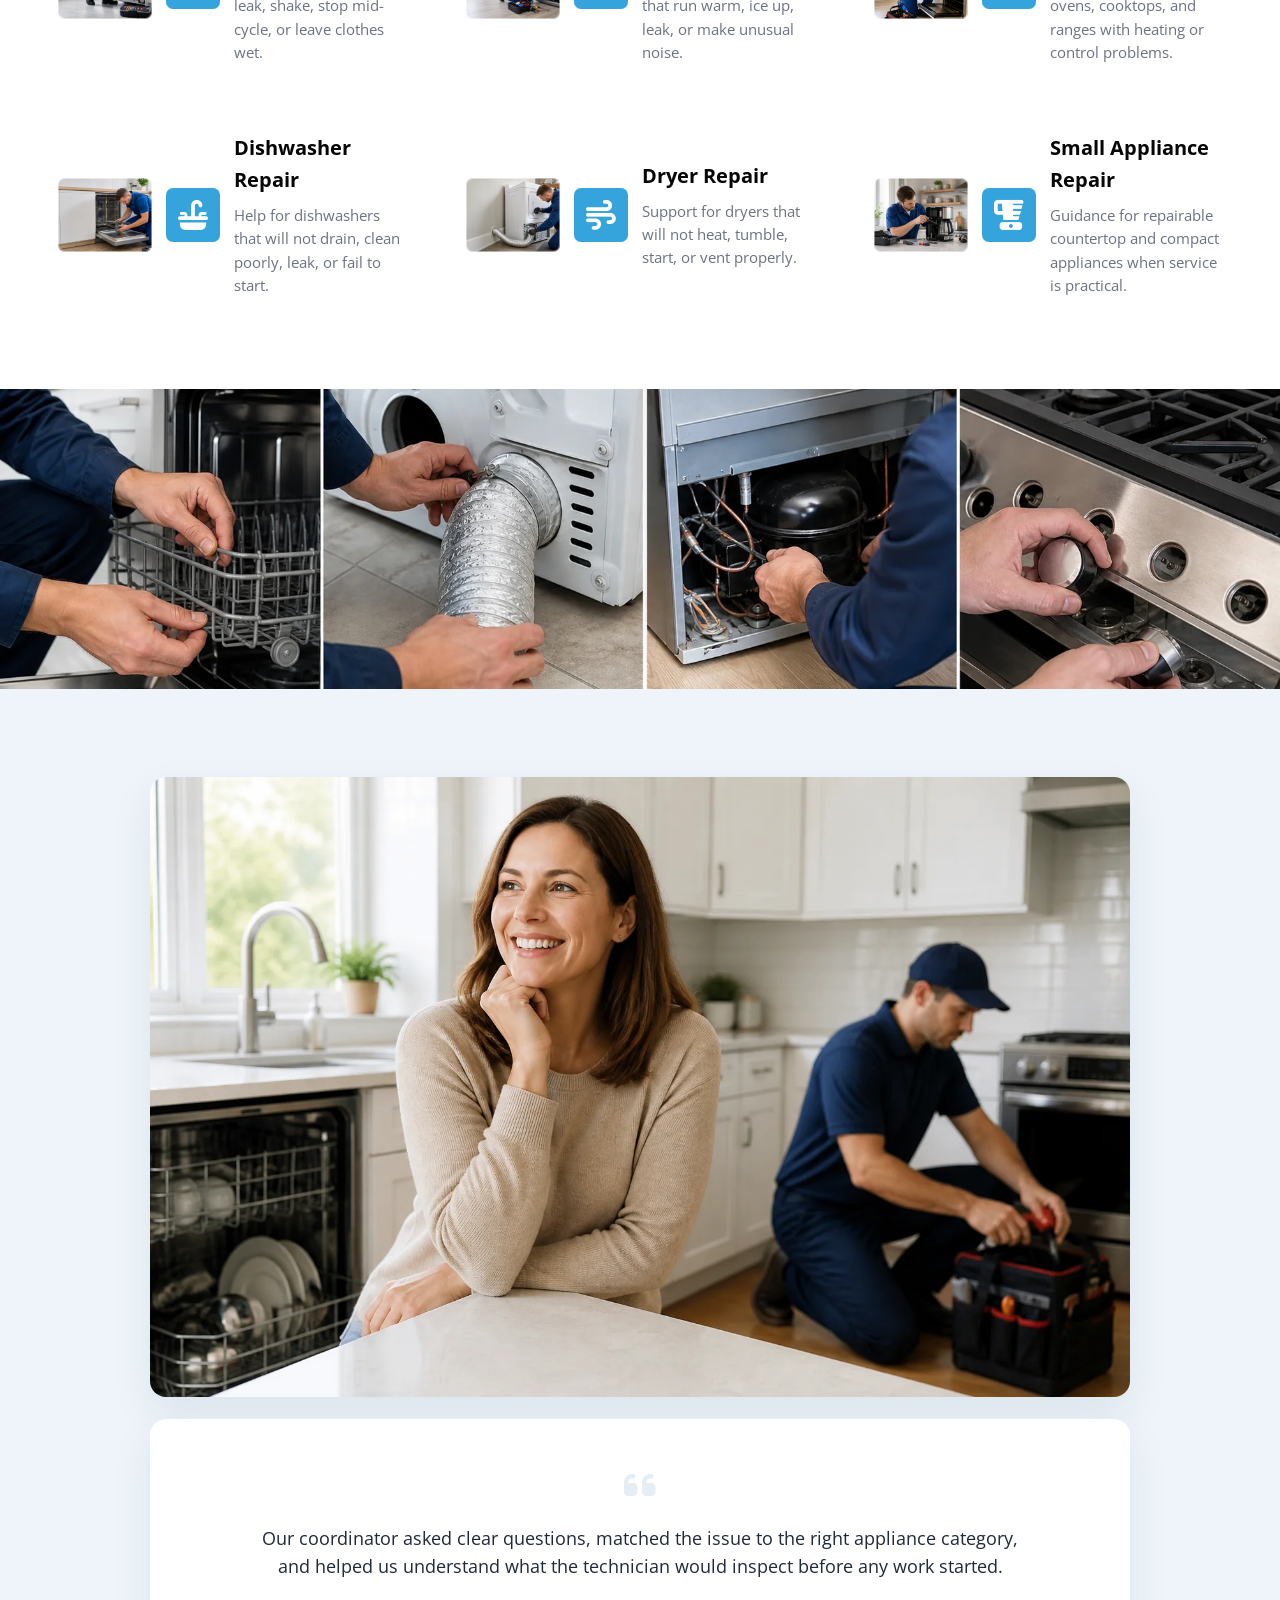
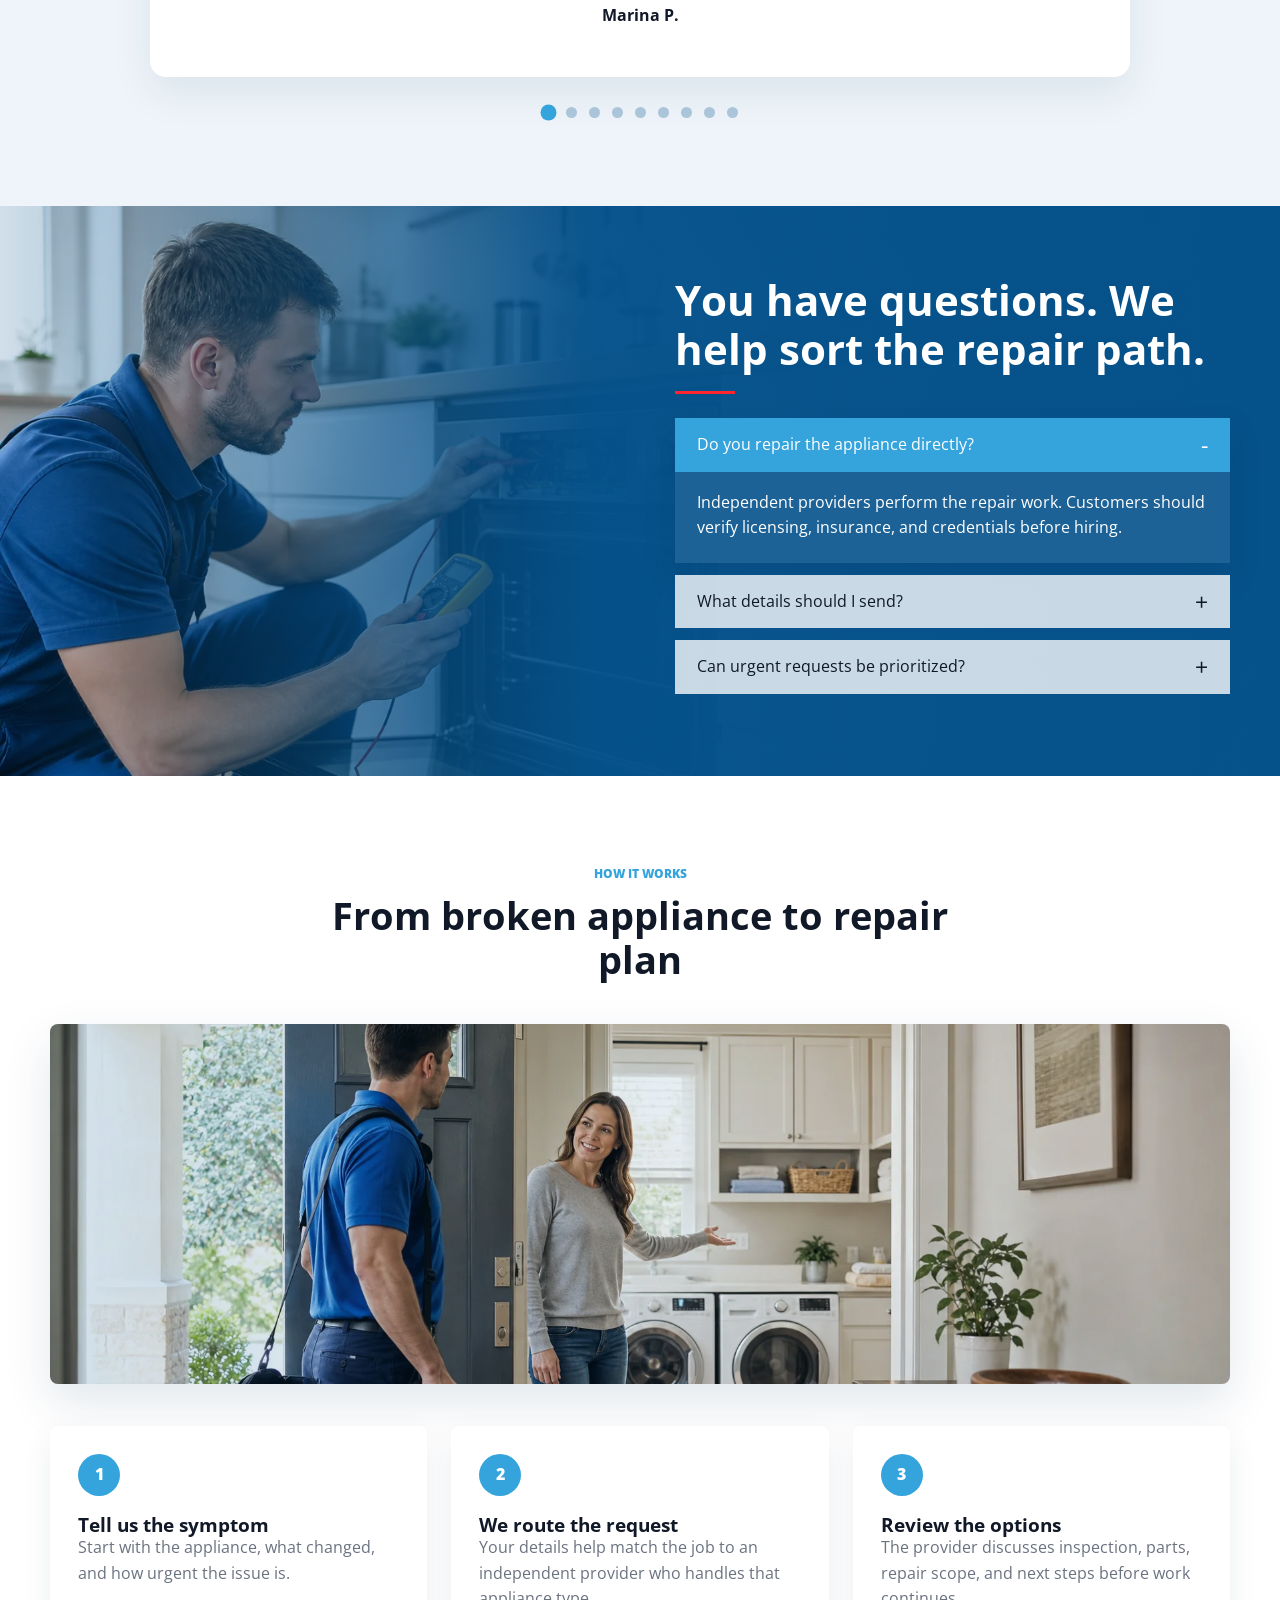
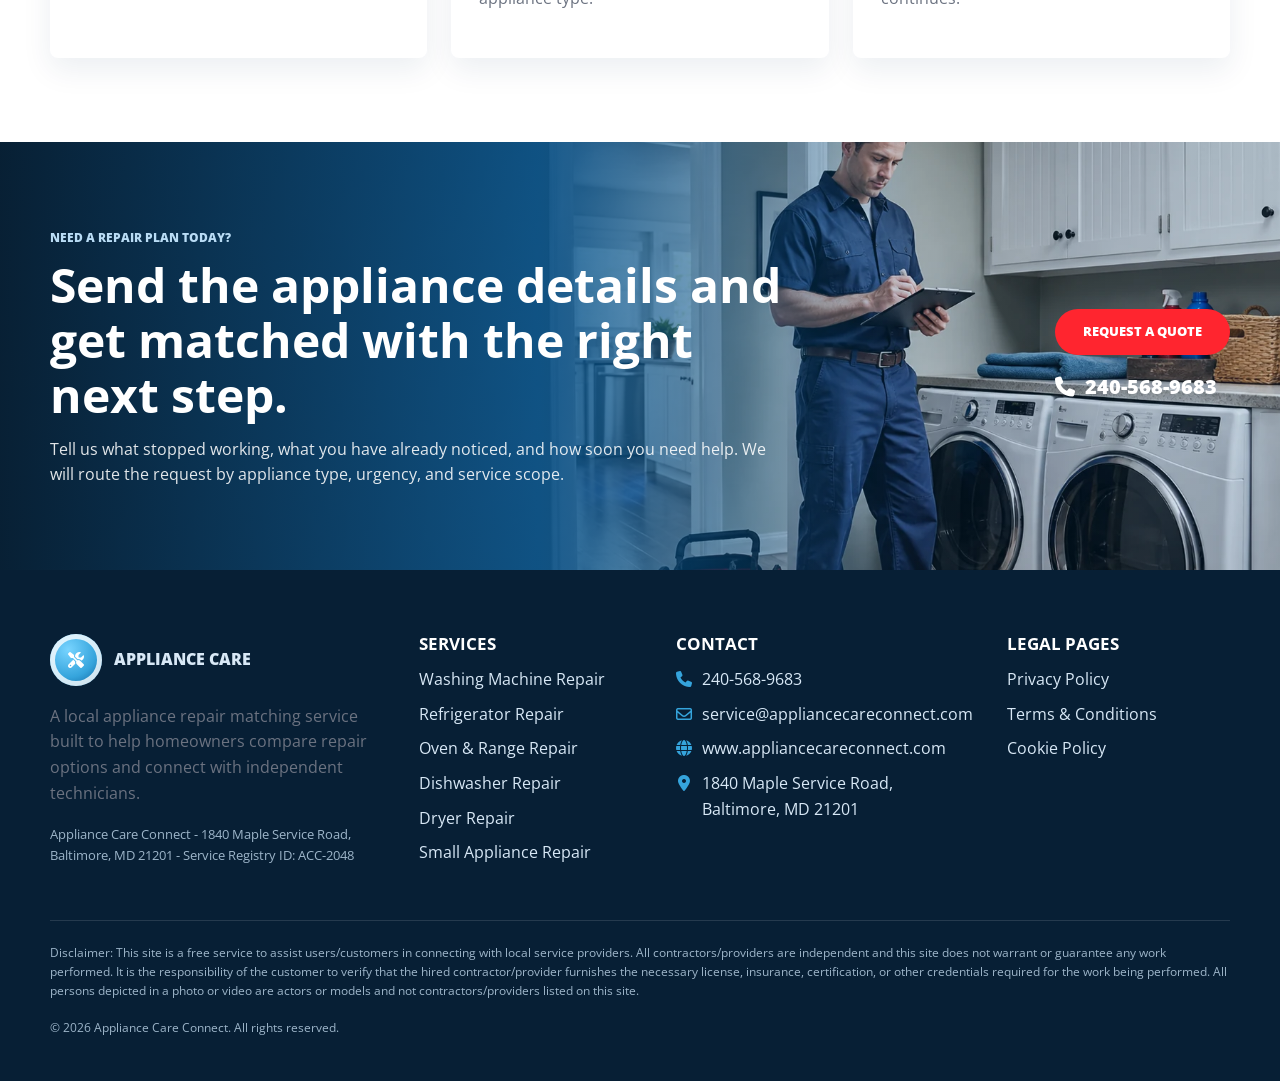
==== commit e5b924b8: "+" ====
--- a/index.html
+++ b/index.html
@@ -10,7 +10,7 @@
   <link rel="preconnect" href="https://fonts.gstatic.com" crossorigin>
   <link href="https://fonts.googleapis.com/css2?family=Open+Sans:wght@400;700;800;900&display=swap" rel="stylesheet">
   <link rel="stylesheet" href="https://cdnjs.cloudflare.com/ajax/libs/font-awesome/6.5.2/css/all.min.css">
-  <link rel="stylesheet" href="css/bundle.css?v=2026061803">
+  <link rel="stylesheet" href="css/bundle.css?v=2026061813">
 </head>
 <body>
   <header id="site-header"></header>
@@ -40,7 +40,7 @@
           <span class="eyebrow">Full-cycle appliance help</span>
           <h2>Repair requests routed by appliance, symptom, and urgency</h2>
         </div>
-        <div class="section-photo reveal" style="--section-image:url('../img/generated/section-services-overview.webp')" aria-hidden="true"></div>
+        <div class="section-photo reveal" style="--section-image:url('../img/generated/section-services-overview.webp'); --section-position:center center" aria-hidden="true"></div>
         <div class="services-grid" data-services-grid></div>
       </div>
     </section>
@@ -52,16 +52,57 @@
     <section class="testimonial-zone">
       <div class="container">
         <div class="testimonial-photo reveal" aria-hidden="true"></div>
-        <div class="testimonial-card reveal">
-          <i class="fa-solid fa-quote-left" aria-hidden="true"></i>
-          <blockquote>Our coordinator asked clear questions, matched the issue to the right appliance category, and helped us understand what the technician would inspect before any work started.</blockquote>
-          <strong>Marina P.</strong>
-        </div>
-        <div class="avatar-dots" aria-label="Testimonial controls">
-          <button class="active" type="button">MP</button>
-          <button type="button">DR</button>
-          <button type="button">AK</button>
-          <button type="button">LS</button>
+        <div class="testimonial-slider reveal" data-testimonial-slider>
+          <div class="testimonial-viewport">
+            <div class="testimonial-track">
+              <article class="testimonial-card">
+                <i class="fa-solid fa-quote-left" aria-hidden="true"></i>
+                <blockquote>Our coordinator asked clear questions, matched the issue to the right appliance category, and helped us understand what the technician would inspect before any work started.</blockquote>
+                <strong>Marina P.</strong>
+              </article>
+              <article class="testimonial-card">
+                <i class="fa-solid fa-quote-left" aria-hidden="true"></i>
+                <blockquote>The refrigerator request was handled quickly. I liked that the form asked for temperatures, noises, and ice maker symptoms before anyone called.</blockquote>
+                <strong>David R.</strong>
+              </article>
+              <article class="testimonial-card">
+                <i class="fa-solid fa-quote-left" aria-hidden="true"></i>
+                <blockquote>Our washer was leaking and I was not sure what details mattered. The intake process made it easy to explain the problem without guessing the repair.</blockquote>
+                <strong>Ana K.</strong>
+              </article>
+              <article class="testimonial-card">
+                <i class="fa-solid fa-quote-left" aria-hidden="true"></i>
+                <blockquote>The dryer safety notes were useful. We stopped running it after a hot smell and got connected with someone who checked the vent and heat system.</blockquote>
+                <strong>Lena S.</strong>
+              </article>
+              <article class="testimonial-card">
+                <i class="fa-solid fa-quote-left" aria-hidden="true"></i>
+                <blockquote>I needed help describing an oven issue. The service page explained bake, broil, igniter, and control symptoms in plain language.</blockquote>
+                <strong>Marcus T.</strong>
+              </article>
+              <article class="testimonial-card">
+                <i class="fa-solid fa-quote-left" aria-hidden="true"></i>
+                <blockquote>The dishwasher page helped me understand why standing water could be a drain, pump, filter, or installation issue. The request felt much more specific.</blockquote>
+                <strong>Nora B.</strong>
+              </article>
+              <article class="testimonial-card">
+                <i class="fa-solid fa-quote-left" aria-hidden="true"></i>
+                <blockquote>Everything felt organized: appliance type, urgency, model details, and contact preference. No long back-and-forth just to explain the basics.</blockquote>
+                <strong>Chris W.</strong>
+              </article>
+              <article class="testimonial-card">
+                <i class="fa-solid fa-quote-left" aria-hidden="true"></i>
+                <blockquote>We had a compact appliance question and appreciated the honest repair-versus-replace guidance before scheduling anything.</blockquote>
+                <strong>Priya M.</strong>
+              </article>
+              <article class="testimonial-card">
+                <i class="fa-solid fa-quote-left" aria-hidden="true"></i>
+                <blockquote>The site made the whole repair request feel less chaotic. I knew what to send, what to ask, and what credentials to verify.</blockquote>
+                <strong>Evan J.</strong>
+              </article>
+            </div>
+          </div>
+          <div class="testimonial-dots" aria-label="Testimonial controls"></div>
         </div>
       </div>
     </section>
@@ -96,11 +137,25 @@
           <span class="eyebrow">How it works</span>
           <h2>From broken appliance to repair plan</h2>
         </div>
-        <div class="section-photo reveal" style="--section-image:url('../img/generated/section-process.webp')" aria-hidden="true"></div>
+        <div class="section-photo reveal" style="--section-image:url('../img/generated/section-process.webp'); --section-position:center 16%" aria-hidden="true"></div>
         <div class="process-grid">
           <div class="process-card reveal"><span>1</span><h3>Tell us the symptom</h3><p>Start with the appliance, what changed, and how urgent the issue is.</p></div>
           <div class="process-card reveal"><span>2</span><h3>We route the request</h3><p>Your details help match the job to an independent provider who handles that appliance type.</p></div>
           <div class="process-card reveal"><span>3</span><h3>Review the options</h3><p>The provider discusses inspection, parts, repair scope, and next steps before work continues.</p></div>
+        </div>
+      </div>
+    </section>
+
+    <section class="home-cta-banner">
+      <div class="container home-cta-inner reveal">
+        <div>
+          <span class="eyebrow">Need a repair plan today?</span>
+          <h2>Send the appliance details and get matched with the right next step.</h2>
+          <p>Tell us what stopped working, what you have already noticed, and how soon you need help. We will route the request by appliance type, urgency, and service scope.</p>
+        </div>
+        <div class="home-cta-actions">
+          <a class="btn btn-red" href="contact.html" data-cta-primary>Request Service</a>
+          <a class="home-cta-phone" data-phone-link href="#"><i class="fa-solid fa-phone" aria-hidden="true"></i><span data-phone-text></span></a>
         </div>
       </div>
     </section>
@@ -112,8 +167,8 @@
     <div class="cookie-actions"><button type="button" data-cookie-choice="accepted">Accept</button><button type="button" data-cookie-choice="declined">Decline</button></div>
   </div>
   <footer id="site-footer"></footer>
-  <script src="js/site-config.js?v=2026061803"></script>
-  <script src="js/services-data.js?v=2026061803"></script>
-  <script src="js/main.js?v=2026061803"></script>
+  <script src="js/site-config.js?v=2026061813"></script>
+  <script src="js/services-data.js?v=2026061813"></script>
+  <script src="js/main.js?v=2026061813"></script>
 </body>
 </html>
--- a/css/bundle.css
+++ b/css/bundle.css
@@ -185,15 +185,15 @@
 .menu-toggle, .mobile-panel { display: none; }
 
 .hero {
-  min-height: 500px;
+  min-height: 560px;
   position: relative;
   overflow: hidden;
   background-image: linear-gradient(90deg, rgba(5,83,141,0.9) 0%, rgba(5,83,141,0.82) 42%, rgba(5,83,141,0.18) 72%), url("../img/generated/hero-technician.webp");
   background-size: cover;
-  background-position: center;
+  background-position: 68% 18%;
 }
 .hero-inner {
-  min-height: 500px;
+  min-height: 560px;
   display: flex;
   align-items: center;
 }
@@ -320,19 +320,32 @@
 }
 .gallery-image {
   height: 300px;
-  background: url("../img/generated/repair-gallery-strip.webp") center/cover no-repeat;
+  background: url("../img/generated/repair-gallery-strip.webp") center center/cover no-repeat;
   transition: transform 0.7s ease;
 }
 .gallery-strip:hover .gallery-image { transform: scale(1.025); }
 .testimonial-zone { background: var(--soft); padding: 88px 0; }
-.testimonial-card {
+.testimonial-slider {
   max-width: 980px;
   margin: 0 auto;
-  background: #fff;
+}
+.testimonial-viewport {
+  overflow: hidden;
   border-radius: 16px;
+  box-shadow: 0 16px 42px rgba(5,54,95,0.08);
+}
+.testimonial-track {
+  display: flex;
+  transform: translateX(-100%);
+  transition: transform 0.58s ease;
+  will-change: transform;
+}
+.testimonial-card {
+  flex: 0 0 100%;
+  min-width: 100%;
+  background: #fff;
   padding: 48px 56px;
   text-align: center;
-  box-shadow: 0 16px 42px rgba(5,54,95,0.08);
 }
 .testimonial-card i { color: #e5eef5; font-size: 36px; }
 .testimonial-card blockquote {
@@ -341,29 +354,33 @@
   color: #1f2937;
   max-width: 780px;
 }
-.avatar-dots {
+.testimonial-dots {
   display: flex;
   justify-content: center;
-  gap: 24px;
+  align-items: center;
+  gap: 12px;
   margin-top: 30px;
 }
-.avatar-dots button {
-  width: 60px;
-  height: 60px;
+.testimonial-dots button {
+  width: 11px;
+  height: 11px;
   border-radius: 50%;
-  border: 4px solid #fff;
+  border: 0;
+  background: rgba(5,83,141,0.28);
+  cursor: pointer;
+  padding: 0;
+  font-size: 0;
+  transition: transform 0.25s ease, background 0.25s ease, opacity 0.25s ease;
+}
+.testimonial-dots button:hover,
+.testimonial-dots button.active {
   background: var(--blue);
-  color: #fff;
-  font-weight: 800;
-  cursor: pointer;
-  transition: transform 0.25s ease, opacity 0.25s ease;
-  opacity: 0.78;
-}
-.avatar-dots button:hover, .avatar-dots button.active { transform: translateY(-5px); opacity: 1; }
+  transform: scale(1.45);
+}
 .faq-band {
   background-image: linear-gradient(90deg, rgba(5,83,141,0.18), rgba(5,83,141,0.96) 46%, rgba(5,83,141,0.96)), url("../img/generated/faq-diagnostics.webp");
   background-size: cover;
-  background-position: center left;
+  background-position: left 18%;
   color: #fff;
 }
 .faq-layout {
@@ -381,13 +398,14 @@
   margin-bottom: 12px;
   border-radius: 0;
   overflow: hidden;
+  transition: background 0.24s ease, box-shadow 0.24s ease;
 }
 summary {
   list-style: none;
   cursor: pointer;
   padding: 14px 48px 14px 22px;
   position: relative;
-  transition: background 0.2s ease;
+  transition: background 0.24s ease, color 0.24s ease;
 }
 summary::-webkit-details-marker { display: none; }
 summary::after {
@@ -402,7 +420,22 @@
   color: #fff;
 }
 details[open] summary::after { content: "-"; }
-details p { padding: 18px 22px 22px; margin: 0; color: #fff; background: rgba(5,83,141,0.88); }
+.smooth-accordion .accordion-panel {
+  height: 0;
+  opacity: 0;
+  overflow: hidden;
+  background: rgba(5,83,141,0.88);
+  transition: height 0.32s ease, opacity 0.24s ease;
+}
+.smooth-accordion.is-open {
+  box-shadow: 0 14px 28px rgba(5,54,95,0.18);
+}
+.smooth-accordion .accordion-panel p {
+  padding: 18px 22px 22px;
+  margin: 0;
+  color: #fff;
+}
+details:not(.smooth-accordion) p { padding: 18px 22px 22px; margin: 0; color: #fff; background: rgba(5,83,141,0.88); }
 .news-grid, .process-grid, .contact-grid, .split, .detail-grid {
   display: grid;
   grid-template-columns: repeat(3, 1fr);
@@ -432,6 +465,104 @@
   font-weight: 900;
   margin-bottom: 18px;
 }
+.service-process-grid {
+  position: relative;
+  display: grid;
+  grid-template-columns: repeat(2, minmax(0, 1fr));
+  gap: 34px 64px;
+  margin-top: 8px;
+  padding-inline: 6px;
+}
+.service-process-grid::before {
+  content: "";
+  position: absolute;
+  left: calc(50% - 1px);
+  top: 8px;
+  bottom: 8px;
+  width: 2px;
+  background: linear-gradient(180deg, transparent, rgba(5,83,141,0.32), rgba(239,51,64,0.42), transparent);
+}
+.service-process-step {
+  position: relative;
+  display: grid;
+  grid-template-columns: 76px minmax(0, 1fr);
+  gap: 20px;
+  align-items: start;
+  padding: 8px 0 26px;
+  border-bottom: 1px solid rgba(5,83,141,0.14);
+}
+.service-process-step::after {
+  content: "";
+  position: absolute;
+  left: 0;
+  bottom: -1px;
+  width: 54px;
+  height: 3px;
+  background: var(--red);
+  transform: scaleX(0.36);
+  transform-origin: left;
+  transition: transform 0.28s ease;
+}
+.service-process-step:hover::after { transform: scaleX(1); }
+.service-process-step span {
+  color: transparent;
+  -webkit-text-stroke: 1.5px var(--blue);
+  font-size: clamp(42px, 5vw, 64px);
+  font-weight: 900;
+  line-height: 0.9;
+}
+.service-process-step p {
+  margin: 2px 0 0;
+  color: #314256;
+  font-size: 18px;
+  line-height: 1.65;
+}
+.service-process-step:nth-child(even) {
+  padding-top: 44px;
+}
+.service-process-step:nth-child(even) span {
+  -webkit-text-stroke-color: var(--red);
+}
+.home-cta-banner {
+  background-image: linear-gradient(90deg, rgba(5,31,53,0.94) 0%, rgba(5,83,141,0.86) 42%, rgba(5,83,141,0.18) 72%), url("../img/generated/cta-service-plan.webp");
+  background-size: cover;
+  background-position: center 32%;
+  color: #fff;
+  padding: 82px 0;
+}
+.home-cta-inner {
+  display: grid;
+  grid-template-columns: minmax(0, 1fr) auto;
+  align-items: center;
+  gap: 36px;
+}
+.home-cta-inner .eyebrow { color: #b9dcf5; }
+.home-cta-inner h2 {
+  color: #fff;
+  max-width: 740px;
+  font-size: clamp(30px, 4vw, 48px);
+  margin-bottom: 14px;
+}
+.home-cta-inner p {
+  color: rgba(255,255,255,0.88);
+  max-width: 720px;
+  margin-bottom: 0;
+}
+.home-cta-actions {
+  display: flex;
+  flex-direction: column;
+  align-items: flex-start;
+  gap: 16px;
+}
+.home-cta-phone {
+  display: inline-flex;
+  align-items: center;
+  gap: 10px;
+  color: #fff;
+  font-size: 20px;
+  font-weight: 900;
+}
+.home-cta-phone:hover { color: #d8e8f6; }
 .page-hero {
   min-height: 360px;
   color: #fff;
@@ -439,6 +570,21 @@
 }
 .page-hero.service-hero {
   background-image: linear-gradient(90deg, rgba(5,83,141,0.96), rgba(5,83,141,0.72), rgba(5,83,141,0.2)), var(--hero-image);
+}
+.service-hero .page-hero-inner {
+  padding-top: 34px;
+  padding-bottom: 42px;
+}
+.service-hero .btn {
+  align-self: flex-start;
+  min-height: 40px;
+  padding: 0 20px;
+  font-size: 13px;
+  margin-top: 6px;
+}
+.about-hero .page-hero-inner {
+  padding-top: 42px;
+  padding-bottom: 46px;
 }
 .page-hero-inner {
   min-height: 360px;
@@ -455,10 +601,10 @@
   margin-bottom: 10px;
 }
 .section-photo {
-  min-height: 280px;
+  min-height: 360px;
   margin: 0 0 42px;
   border-radius: 8px;
-  background: var(--section-image) center/cover no-repeat;
+  background: var(--section-image) var(--section-position, center 24%)/cover no-repeat;
   box-shadow: var(--shadow);
   overflow: hidden;
   position: relative;
@@ -471,10 +617,10 @@
 }
 .testimonial-photo {
   max-width: 980px;
-  height: 270px;
+  height: 620px;
   margin: 0 auto 22px;
   border-radius: 16px;
-  background: url("../img/generated/section-testimonial.webp") center/cover no-repeat;
+  background: url("../img/generated/section-testimonial.webp") center top/cover no-repeat;
   box-shadow: 0 16px 42px rgba(5,54,95,0.08);
 }
 .directory-group {
@@ -692,6 +838,20 @@
 #site-footer ul { list-style: none; margin: 0; padding: 0; display: grid; gap: 9px; }
 #site-footer a { color: #d8e8f6; }
 #site-footer a:hover { color: var(--blue); }
+.footer-contact-list li,
+.footer-contact-list a {
+  display: flex;
+  align-items: flex-start;
+  gap: 10px;
+}
+.footer-contact-list i {
+  flex: 0 0 16px;
+  width: 16px;
+  margin-top: 4px;
+  color: var(--blue);
+  text-align: center;
+}
+.footer-contact-list span { min-width: 0; }
 .footer-brand { color: #fff; margin-bottom: 18px; }
 .footer-company-line { font-size: 13px; color: #9db5c9; }
 .footer-disclaimer {
@@ -748,6 +908,9 @@
   .services-grid, .news-grid, .contact-grid, .footer-grid { grid-template-columns: 1fr 1fr; }
   .faq-layout, .split, .detail-grid, .directory-group, .service-intro-layout, .rich-grid { grid-template-columns: 1fr; }
   .service-cta-inner { align-items: flex-start; flex-direction: column; }
+  .home-cta-inner { grid-template-columns: 1fr; }
+  .service-process-grid { gap: 28px; }
+  .service-process-step { grid-template-columns: 64px minmax(0, 1fr); gap: 16px; }
   .faq-band { background-image: linear-gradient(90deg, rgba(5,83,141,0.94), rgba(5,83,141,0.88)), url("../img/generated/faq-diagnostics.webp"); }
   .form-card { grid-column: 1 / -1; }
 }
@@ -760,10 +923,10 @@
   .nav-inner, #site-header.is-sticky .nav-inner { height: 74px; }
   .brand-mark { width: 44px; height: 44px; }
   .brand-text { font-size: 13px; max-width: 116px; }
-  .hero, .hero-inner { min-height: 510px; }
+  .hero, .hero-inner { min-height: 560px; }
   .hero {
     background-image: linear-gradient(90deg, rgba(5,83,141,0.94), rgba(5,83,141,0.76)), url("../img/generated/hero-technician.webp");
-    background-position: 64% center;
+    background-position: 72% 16%;
   }
   .hero-copy { padding: 42px 0; }
   .hero h1 { font-size: 39px; }
@@ -772,17 +935,47 @@
   .logo-track { gap: 38px; height: 82px; }
   .logo-track span { min-width: 130px; font-size: 18px; }
   .services-grid, .news-grid, .process-grid, .contact-grid, .footer-grid, .form-grid { grid-template-columns: 1fr; }
+  .service-process-grid {
+    grid-template-columns: 1fr;
+    gap: 20px;
+  }
+  .service-process-grid::before {
+    left: 31px;
+    top: 0;
+    bottom: 0;
+    background: linear-gradient(180deg, rgba(5,83,141,0.28), rgba(239,51,64,0.34), transparent);
+  }
+  .service-process-step,
+  .service-process-step:nth-child(even) {
+    grid-template-columns: 56px minmax(0, 1fr);
+    padding: 0 0 22px;
+    gap: 14px;
+  }
+  .service-process-step span { font-size: 38px; }
+  .service-process-step p { font-size: 16px; line-height: 1.55; }
   .service-card { grid-template-columns: 86px 48px 1fr; gap: 12px; }
   .service-thumb { width: 86px; height: 68px; }
   .box-icon { width: 48px; height: 48px; font-size: 23px; }
-  .gallery-image { height: 220px; }
+  .gallery-image { height: 250px; }
+  .section-photo { min-height: 300px; }
+  .testimonial-photo { height: 360px; background-position: 42% top; }
   .testimonial-card { padding: 30px 20px; }
-  .avatar-dots { gap: 12px; }
-  .avatar-dots button { width: 48px; height: 48px; }
+  .testimonial-dots { gap: 10px; }
+  .testimonial-dots button { width: 10px; height: 10px; }
   .faq-layout { min-height: auto; padding: 60px 0; }
+  .home-cta-banner {
+    padding: 64px 0;
+    background-image: linear-gradient(90deg, rgba(5,31,53,0.96), rgba(5,83,141,0.78)), url("../img/generated/cta-service-plan.webp");
+    background-position: 64% center;
+  }
+  .home-cta-actions { gap: 12px; }
+  .home-cta-phone { font-size: 18px; }
   .service-detail-photo { min-height: 270px; }
   .info-card { padding: 22px; }
   .page-hero-inner { margin-left: 14px; min-height: 320px; }
+  .service-hero .page-hero-inner { padding-top: 40px; padding-bottom: 44px; }
+  .about-hero .page-hero-inner { padding-top: 44px; padding-bottom: 48px; }
+  .service-hero .btn { min-height: 38px; padding: 0 18px; font-size: 12px; }
   .page-hero h1 { font-size: 36px; }
   .directory-group, .content-panel, .contact-card, .form-card { padding: 22px; }
   .directory-links a { grid-template-columns: 82px 34px 1fr; }
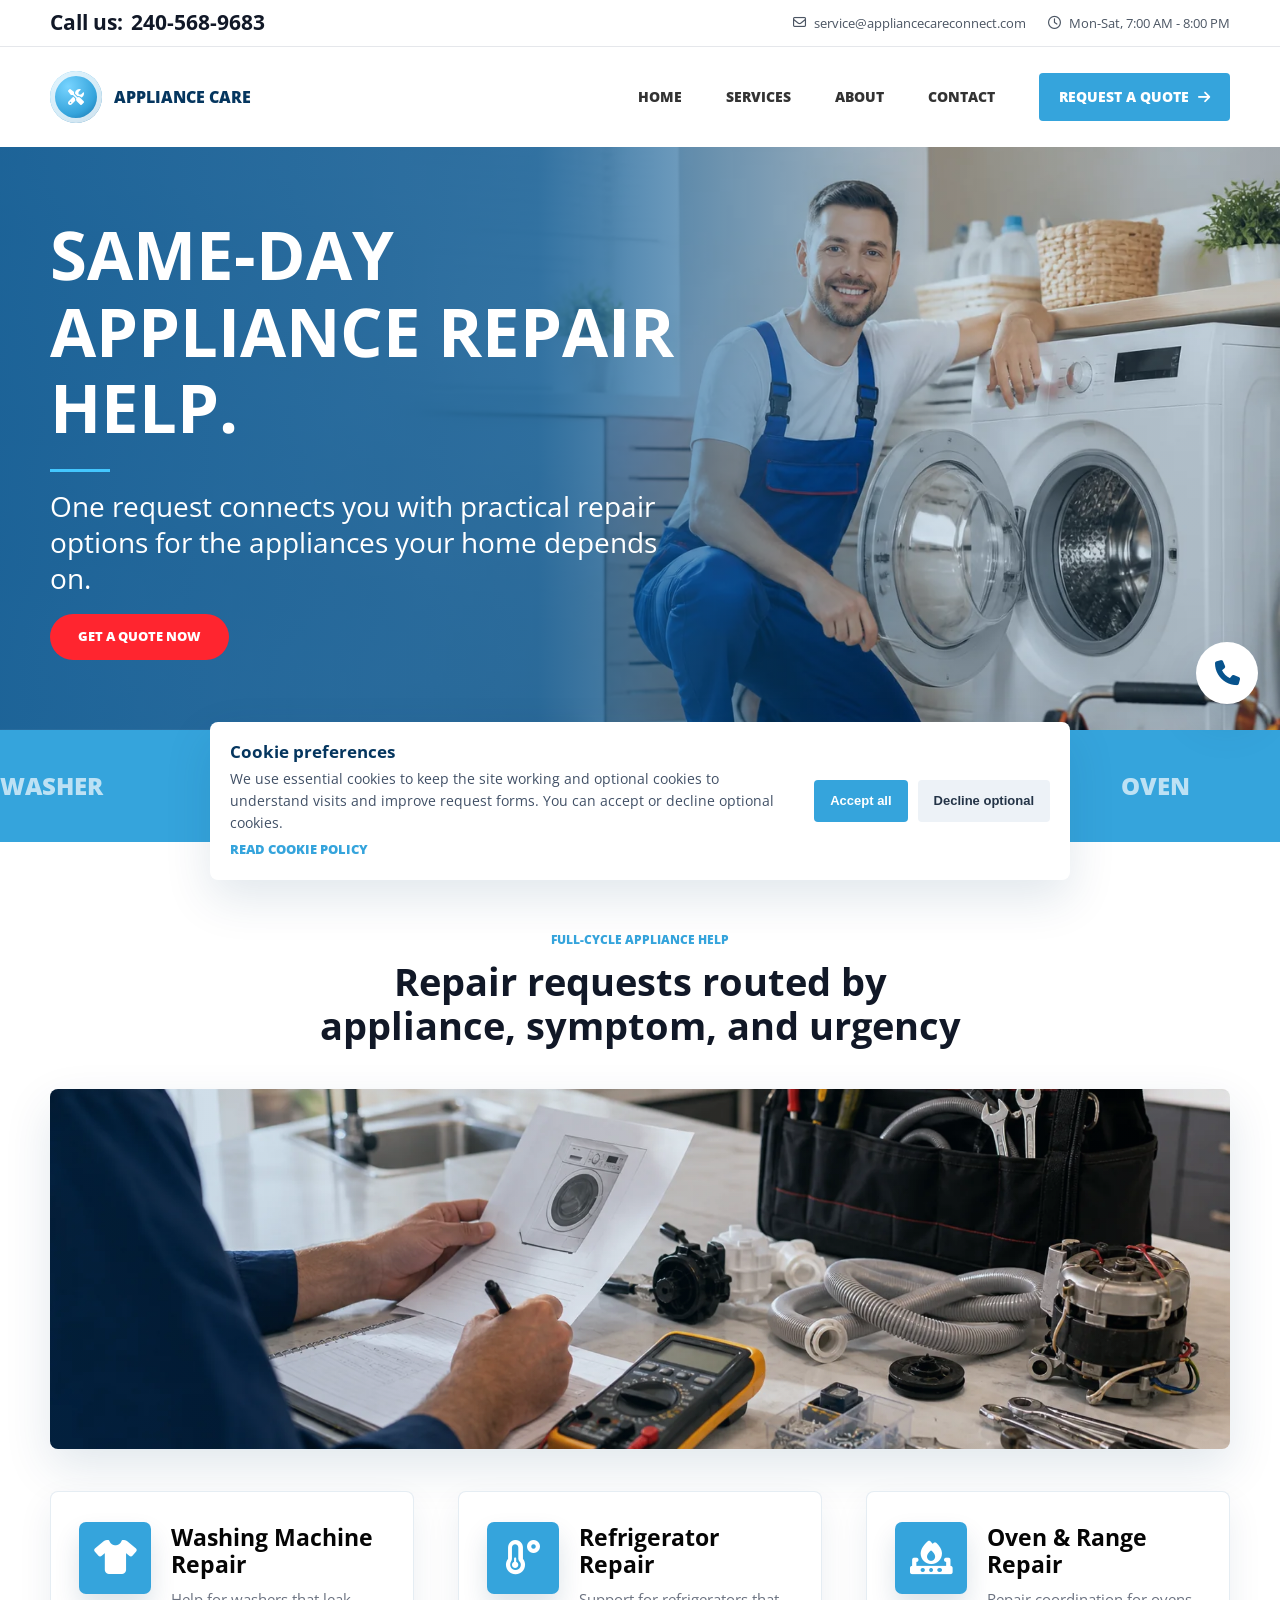
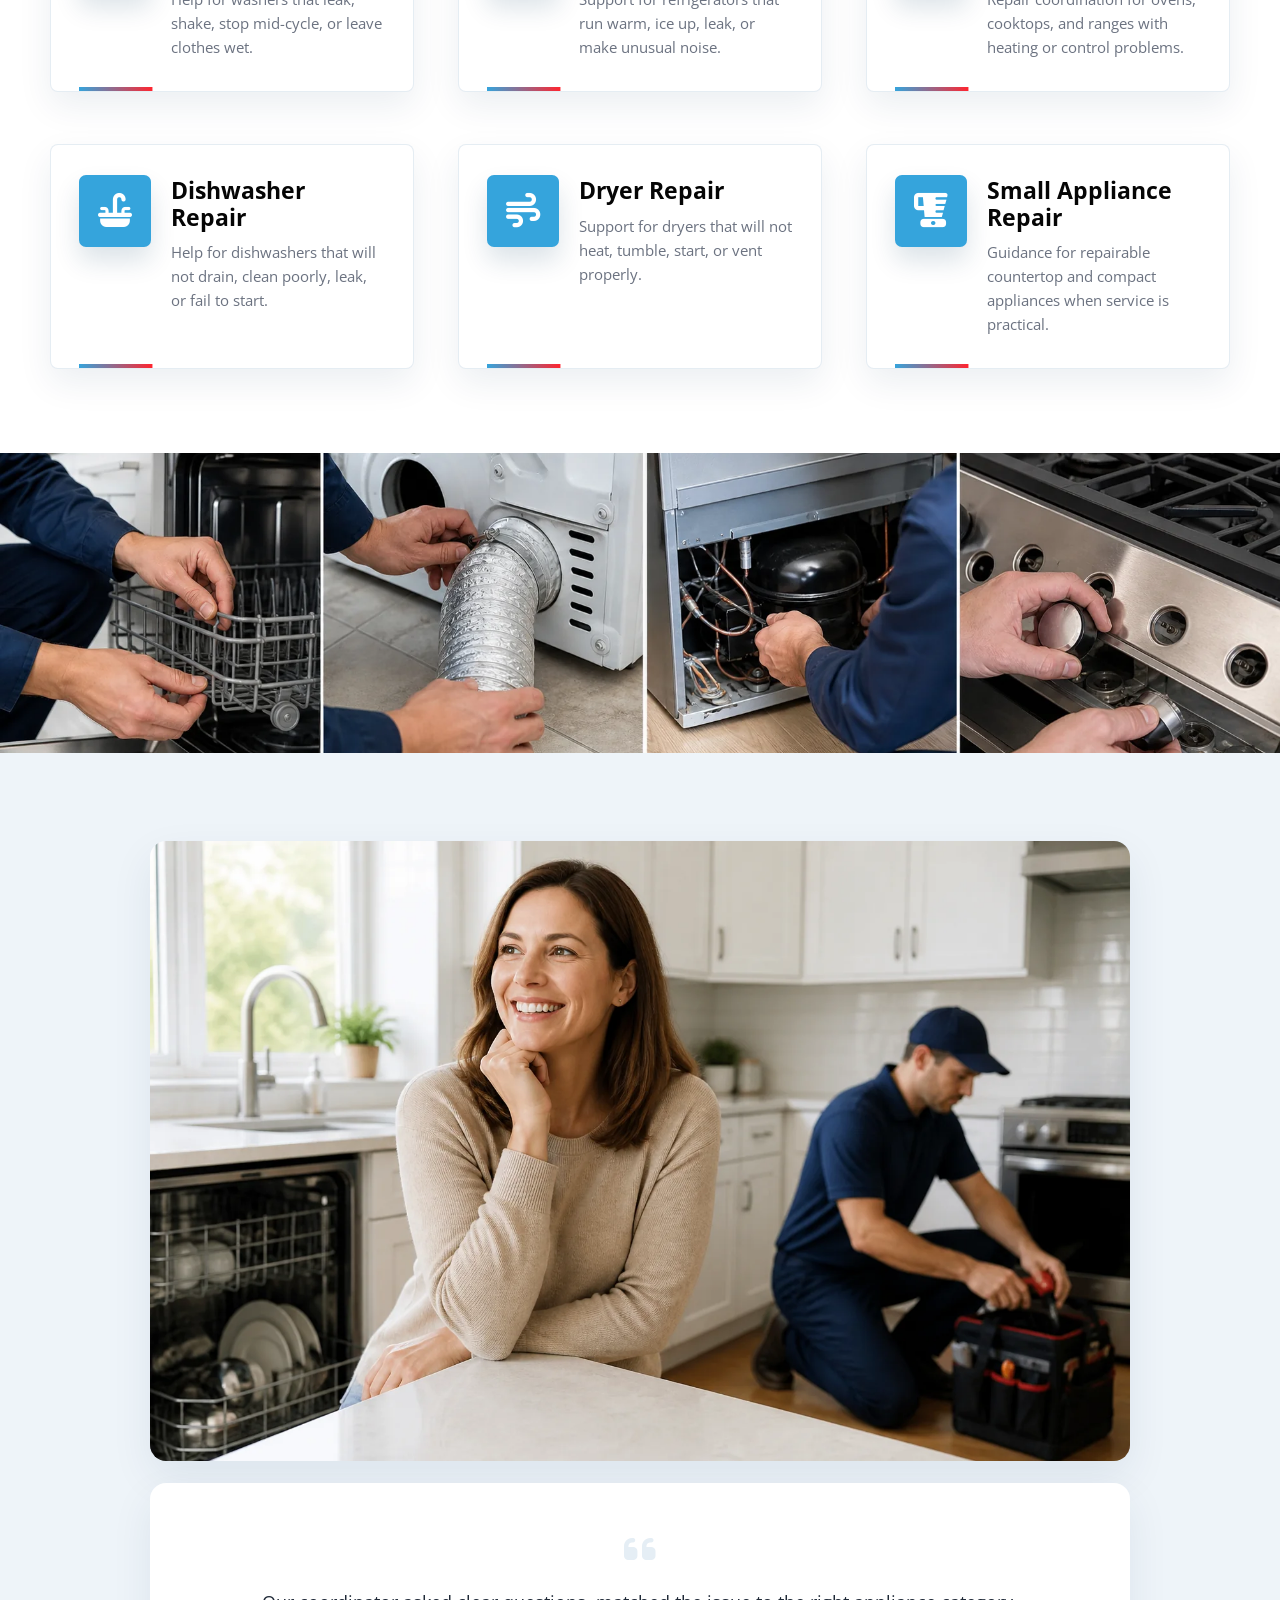
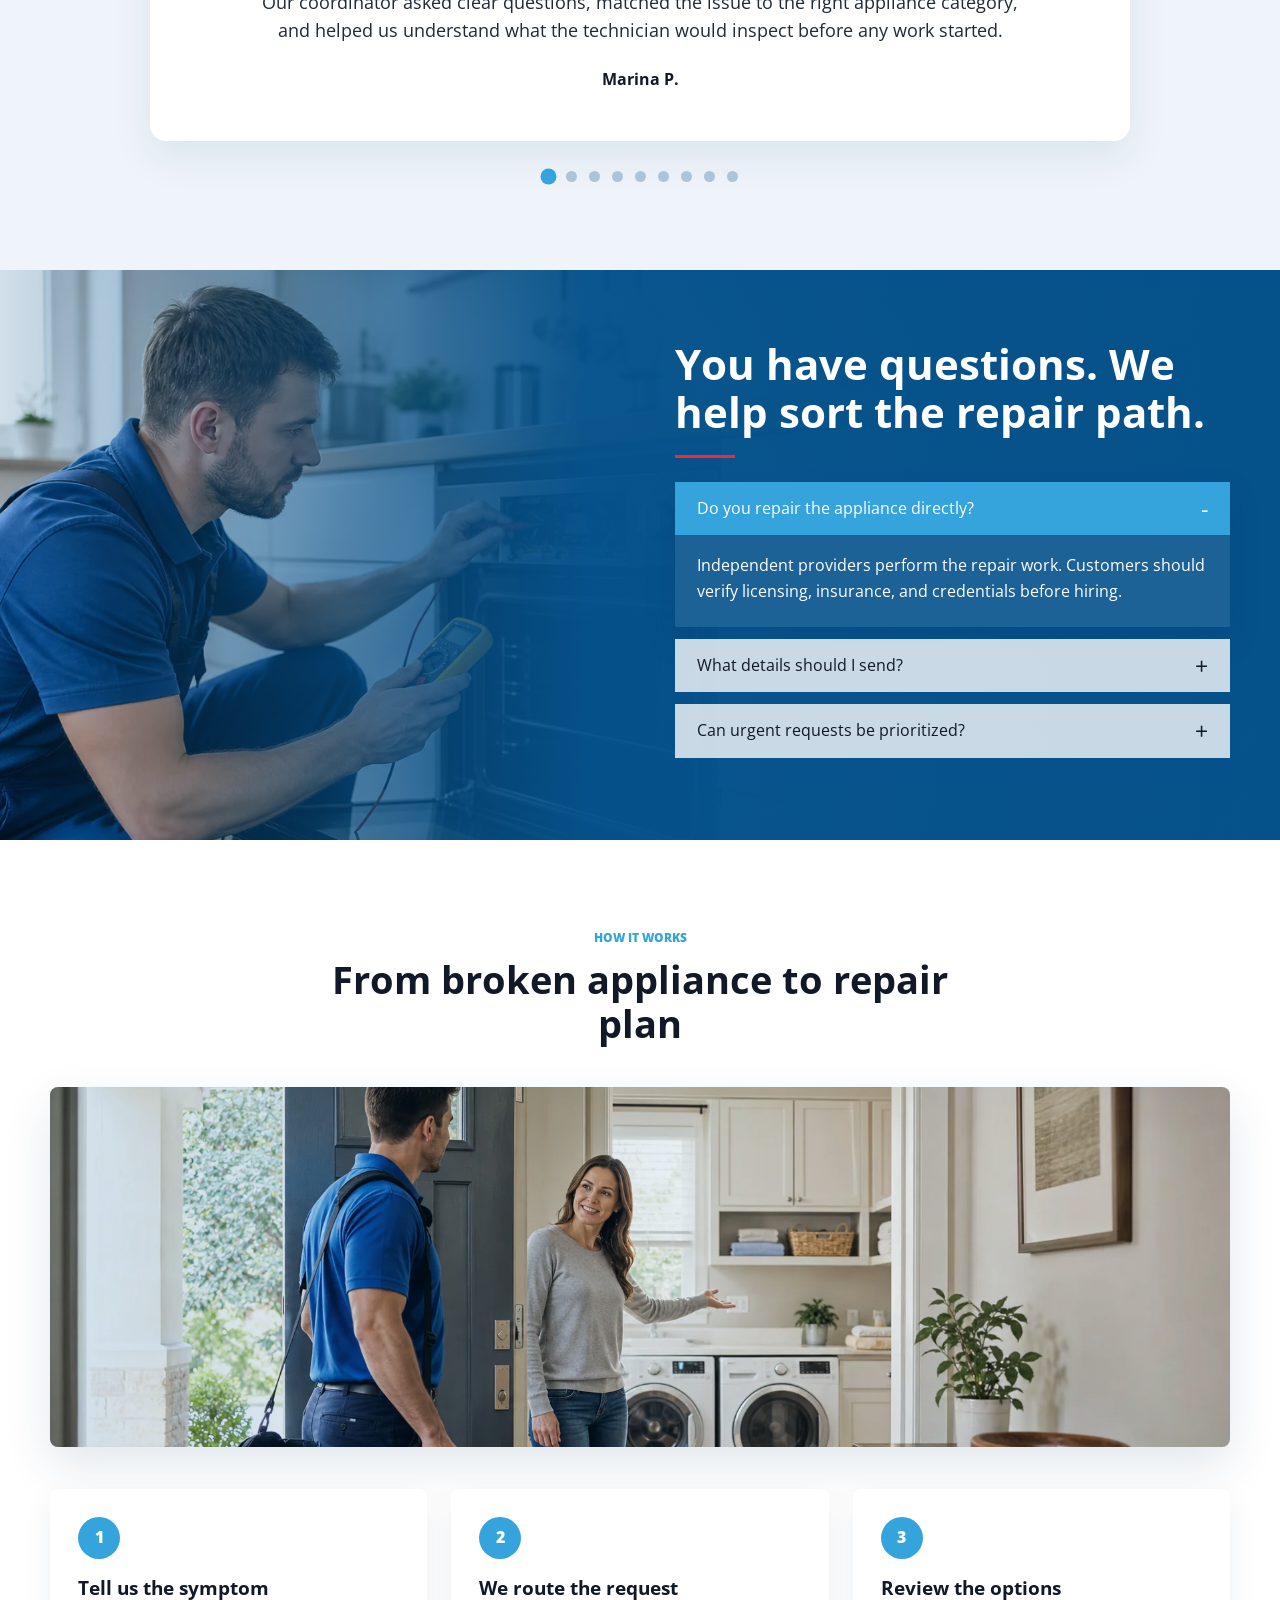
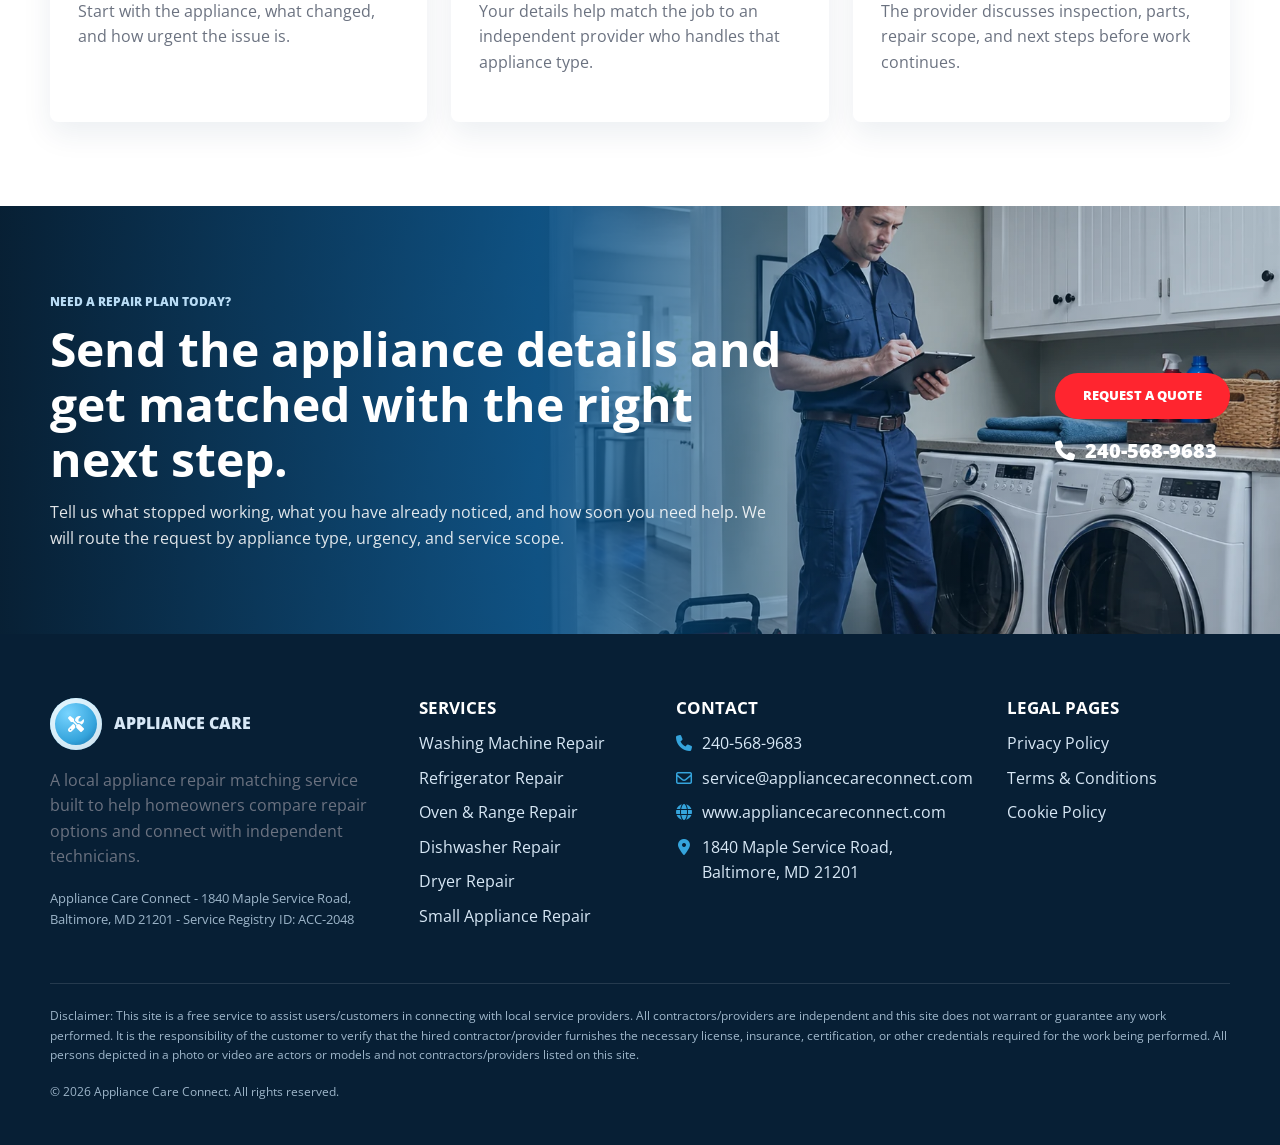
==== commit e85b3b10: "+" ====
--- a/index.html
+++ b/index.html
@@ -10,7 +10,7 @@
   <link rel="preconnect" href="https://fonts.gstatic.com" crossorigin>
   <link href="https://fonts.googleapis.com/css2?family=Open+Sans:wght@400;700;800;900&display=swap" rel="stylesheet">
   <link rel="stylesheet" href="https://cdnjs.cloudflare.com/ajax/libs/font-awesome/6.5.2/css/all.min.css">
-  <link rel="stylesheet" href="css/bundle.css?v=2026061813">
+  <link rel="stylesheet" href="css/bundle.css?v=2026061840">
 </head>
 <body>
   <header id="site-header"></header>
@@ -46,7 +46,13 @@
     </section>
 
     <section class="gallery-strip" aria-label="Appliance repair work examples">
-      <div class="gallery-image"></div>
+      <div class="gallery-image" aria-label="Swipe appliance repair photos">
+        <span class="gallery-collage" style="--gallery:url('../img/generated/repair-gallery-strip.webp')" aria-hidden="true"></span>
+        <span style="--gallery:url('../img/services/washing-machine-repair-detail.webp')" aria-hidden="true"></span>
+        <span style="--gallery:url('../img/services/refrigerator-repair-detail.webp')" aria-hidden="true"></span>
+        <span style="--gallery:url('../img/services/dishwasher-repair-detail.webp')" aria-hidden="true"></span>
+        <span style="--gallery:url('../img/services/oven-range-repair-detail.webp')" aria-hidden="true"></span>
+      </div>
     </section>
 
     <section class="testimonial-zone">
@@ -162,13 +168,10 @@
   </main>
 
   <a class="floating-call" data-phone-link href="#" aria-label="Call appliance repair service"><i class="fa-solid fa-phone" aria-hidden="true"></i></a>
-  <div class="cookie-banner">
-    <p>We use cookies to remember preferences and understand site activity. Read our <a href="cookie-policy.html">Cookie Policy</a>.</p>
-    <div class="cookie-actions"><button type="button" data-cookie-choice="accepted">Accept</button><button type="button" data-cookie-choice="declined">Decline</button></div>
-  </div>
+  <div class="cookie-banner" role="region" aria-label="Cookie notice"><div class="cookie-copy"><strong>Cookie preferences</strong><p>We use essential cookies to keep the site working and optional cookies to understand visits and improve request forms. You can accept or decline optional cookies.</p><a href="cookie-policy.html">Read Cookie Policy</a></div><div class="cookie-actions"><button type="button" data-cookie-choice="accepted">Accept all</button><button type="button" data-cookie-choice="declined">Decline optional</button></div></div>
   <footer id="site-footer"></footer>
-  <script src="js/site-config.js?v=2026061813"></script>
-  <script src="js/services-data.js?v=2026061813"></script>
-  <script src="js/main.js?v=2026061813"></script>
+  <script src="js/site-config.js?v=2026061840"></script>
+  <script src="js/services-data.js?v=2026061840"></script>
+  <script src="js/main.js?v=2026061840"></script>
 </body>
 </html>
--- a/css/bundle.css
+++ b/css/bundle.css
@@ -272,27 +272,45 @@
 .services-grid.compact { gap: 22px; }
 .service-card {
   display: grid;
-  grid-template-columns: 94px 54px 1fr;
-  gap: 14px;
-  align-items: center;
-  padding: 8px;
+  grid-template-columns: 72px minmax(0, 1fr);
+  gap: 20px;
+  align-items: start;
+  position: relative;
+  overflow: hidden;
+  padding: 30px 28px 28px;
   border-radius: var(--radius);
-  transition: transform 0.25s ease, background 0.25s ease, box-shadow 0.25s ease;
+  background: #fff;
+  border: 1px solid rgba(5,83,141,0.1);
+  box-shadow: 0 14px 34px rgba(5,54,95,0.08);
+  transition: transform 0.25s ease, border-color 0.25s ease, box-shadow 0.25s ease;
 }
 .service-card:hover {
-  background: #fff;
   transform: translateY(-5px);
-  box-shadow: var(--shadow);
-}
+  border-color: rgba(74,172,226,0.42);
+  box-shadow: 0 22px 44px rgba(5,54,95,0.14);
+}
+.service-card::after {
+  content: "";
+  position: absolute;
+  left: 28px;
+  right: 28px;
+  bottom: 0;
+  height: 4px;
+  background: linear-gradient(90deg, var(--blue), var(--red));
+  transform: scaleX(0.24);
+  transform-origin: left;
+  transition: transform 0.28s ease;
+}
+.service-card:hover::after { transform: scaleX(1); }
 .box-icon {
-  width: 54px;
-  height: 54px;
+  width: 72px;
+  height: 72px;
   border-radius: 7px;
   display: grid;
   place-items: center;
   color: #fff;
   background: var(--blue);
-  font-size: 30px;
+  font-size: 34px;
   transition: transform 0.25s ease, background 0.25s ease;
 }
 .service-thumb,
@@ -303,27 +321,55 @@
   box-shadow: inset 0 0 0 1px rgba(255,255,255,0.45);
 }
 .service-thumb {
-  width: 94px;
-  height: 74px;
+  width: 100%;
+  height: 190px;
+  border-radius: 0;
+  background-position: center top;
+  position: relative;
 }
 .directory-thumb {
   width: 96px;
   height: 72px;
-}
+  border-radius: 4px;
+  box-shadow: none;
+}
+.service-card .box-icon {
+  position: static;
+  box-shadow: 0 14px 26px rgba(5,54,95,0.14);
+}
+.service-card > span:last-child {
+  display: block;
+  padding: 2px 0 4px;
+}
+.service-card .service-thumb { display: none; }
 .service-card:hover .box-icon { background: var(--blue-deep); transform: rotate(-4deg) scale(1.04); }
-.service-card strong { display: block; font-size: 20px; color: #050505; margin-bottom: 8px; }
-.service-card small { display: block; color: var(--muted); font-size: 15px; line-height: 1.55; }
+.service-card strong { display: block; font-size: 23px; line-height: 1.15; color: #050505; margin-bottom: 10px; }
+.service-card small { display: block; color: var(--muted); font-size: 15px; line-height: 1.6; }
 .gallery-strip {
   overflow: hidden;
   padding: 0;
   background: #fff;
 }
 .gallery-image {
+  display: flex;
+  gap: 0;
   height: 300px;
-  background: url("../img/generated/repair-gallery-strip.webp") center center/cover no-repeat;
+  overflow: hidden;
+  overflow-y: hidden;
+  -webkit-overflow-scrolling: touch;
+  scrollbar-width: none;
+}
+.gallery-image::-webkit-scrollbar { display: none; }
+.gallery-image span {
+  display: none;
+  background: var(--gallery) center center/cover no-repeat;
   transition: transform 0.7s ease;
 }
-.gallery-strip:hover .gallery-image { transform: scale(1.025); }
+.gallery-image .gallery-collage {
+  display: block;
+  flex: 0 0 100%;
+}
+.gallery-image span:hover { transform: scale(1.025); }
 .testimonial-zone { background: var(--soft); padding: 88px 0; }
 .testimonial-slider {
   max-width: 980px;
@@ -624,25 +670,115 @@
   box-shadow: 0 16px 42px rgba(5,54,95,0.08);
 }
 .directory-group {
-  padding: 30px;
-  display: grid;
-  grid-template-columns: 280px 1fr;
-  gap: 28px;
-  margin-bottom: 24px;
-}
-.directory-links { display: grid; gap: 12px; }
+  padding: 44px 0;
+  display: grid;
+  grid-template-columns: 310px 1fr;
+  gap: 48px;
+  margin-bottom: 0;
+  background: transparent;
+  border-radius: 0;
+  border-bottom: 1px solid rgba(5,83,141,0.12);
+  box-shadow: none;
+}
+.directory-group:first-child { padding-top: 0; }
+.directory-group:last-child { border-bottom: 0; padding-bottom: 0; }
+.directory-group > div:first-child {
+  padding-top: 8px;
+}
+.directory-group > div:first-child p {
+  max-width: 260px;
+  margin: 14px 0 0;
+  color: #526174;
+  font-size: 15px;
+  line-height: 1.65;
+}
+.directory-links { display: grid; gap: 0; }
 .directory-links a {
   display: grid;
-  grid-template-columns: 96px 42px 1fr 20px;
-  align-items: center;
-  gap: 16px;
-  padding: 14px;
-  border: 1px solid var(--line);
+  grid-template-columns: 74px minmax(0, 1fr) 46px;
+  grid-template-rows: auto auto;
+  align-items: center;
+  gap: 24px;
+  position: relative;
+  padding: 26px 0;
+  border-bottom: 1px solid rgba(5,83,141,0.13);
+  transition: transform 0.22s ease, color 0.22s ease;
+}
+.directory-links a:first-child { padding-top: 0; }
+.directory-links a:last-child { border-bottom: 0; padding-bottom: 0; }
+.directory-links a::before {
+  content: "";
+  position: absolute;
+  left: 0;
+  bottom: -1px;
+  width: 80px;
+  height: 2px;
+  background: var(--blue);
+  transform: scaleX(0);
+  transform-origin: left;
+  transition: transform 0.22s ease;
+}
+.directory-links a:hover { transform: translateX(6px); }
+.directory-links a:hover::before { transform: scaleX(1); }
+.directory-links .directory-thumb {
+  display: block;
+  grid-column: 1 / -1;
+  grid-row: 2;
+  width: 100%;
+  height: 0;
+  margin-top: 0;
+  opacity: 0;
+  overflow: hidden;
+  background-position: center 18%;
+  transition: height 0.34s ease, margin-top 0.34s ease, opacity 0.24s ease;
+}
+.directory-links a:hover .directory-thumb {
+  height: clamp(320px, 34vw, 420px);
+  margin-top: 22px;
+  opacity: 1;
+}
+.directory-links a > i:first-of-type {
+  grid-column: 1;
+  grid-row: 1;
+  width: 74px;
+  height: 74px;
+  display: grid;
+  place-items: center;
+  color: var(--blue);
+  font-size: 34px;
+  background: rgba(74,172,226,0.1);
+  border: 1px solid rgba(74,172,226,0.26);
   border-radius: 8px;
-  transition: transform 0.22s ease, border-color 0.22s ease;
-}
-.directory-links a:hover { transform: translateX(6px); border-color: var(--blue); }
-.directory-links a > i:first-of-type { color: var(--blue); font-size: 28px; }
+}
+.directory-links a > span:last-of-type {
+  grid-column: 2;
+  grid-row: 1;
+}
+.directory-links a > i:last-child {
+  grid-column: 3;
+  grid-row: 1;
+  width: 46px;
+  height: 46px;
+  display: grid;
+  place-items: center;
+  color: var(--red);
+  font-size: 18px;
+  transition: transform 0.22s ease;
+}
+.directory-links a:hover > i:last-child { transform: translateX(4px); }
+.directory-links strong {
+  display: block;
+  margin: 0 0 8px;
+  font-size: 22px;
+  line-height: 1.18;
+}
+.directory-links small {
+  display: block;
+  color: #415066;
+  max-width: 680px;
+  font-size: 16px;
+  line-height: 1.65;
+}
 .content-panel { padding: 34px; }
 .blue-panel { background: var(--blue-deep); color: #fff; }
 .blue-panel h2, .blue-panel li { color: #fff; }
@@ -767,6 +903,85 @@
   border-left: 4px solid #19a85a;
   color: #14532d;
 }
+body.modal-open { overflow: hidden; }
+.lead-modal {
+  position: fixed;
+  inset: 0;
+  z-index: 80;
+  display: grid;
+  place-items: center;
+  padding: 22px;
+  background: rgba(5,31,53,0.62);
+  opacity: 0;
+  visibility: hidden;
+  transition: opacity 0.24s ease, visibility 0s linear 0.24s;
+}
+.lead-modal.open {
+  opacity: 1;
+  visibility: visible;
+  transition: opacity 0.24s ease, visibility 0s;
+}
+.lead-modal-card {
+  position: relative;
+  width: min(100%, 560px);
+  background: #fff;
+  border-radius: 8px;
+  padding: 42px;
+  box-shadow: 0 26px 70px rgba(5,31,53,0.28);
+  transform: translateY(18px) scale(0.98);
+  transition: transform 0.24s ease;
+}
+.lead-modal.open .lead-modal-card { transform: translateY(0) scale(1); }
+.lead-modal-close {
+  position: absolute;
+  top: 16px;
+  right: 16px;
+  width: 42px;
+  height: 42px;
+  border: 0;
+  border-radius: 50%;
+  background: var(--soft);
+  color: var(--blue-dark);
+  cursor: pointer;
+}
+.lead-modal-icon {
+  width: 64px;
+  height: 64px;
+  display: grid;
+  place-items: center;
+  margin-bottom: 18px;
+  border-radius: 50%;
+  background: var(--blue);
+  color: #fff;
+  font-size: 28px;
+  box-shadow: 0 14px 30px rgba(5,83,141,0.22);
+}
+.lead-modal-card h2 {
+  font-size: clamp(28px, 3vw, 38px);
+  margin-bottom: 12px;
+}
+.lead-modal-card p {
+  color: #415066;
+  font-size: 17px;
+  line-height: 1.65;
+}
+.lead-modal-actions {
+  display: flex;
+  flex-wrap: wrap;
+  align-items: center;
+  gap: 12px;
+  margin-top: 26px;
+}
+.lead-modal-link {
+  display: inline-flex;
+  align-items: center;
+  min-height: 42px;
+  color: var(--blue);
+  font-weight: 900;
+  text-transform: uppercase;
+  font-size: 13px;
+}
+.lead-modal-link:hover { color: var(--blue-deep); }
 .legal-content {
   max-width: 900px;
   margin: 0 auto;
@@ -794,6 +1009,11 @@
 }
 .floating-call:hover { transform: translateY(-4px); background: var(--blue); color: #fff; }
 body.cookie-open .floating-call { bottom: 196px; }
+body.menu-open .floating-call {
+  opacity: 0;
+  pointer-events: none;
+  transform: translateY(8px);
+}
 .cookie-banner {
   position: fixed;
   left: 50%;
@@ -803,27 +1023,49 @@
   display: none;
   align-items: center;
   justify-content: space-between;
-  gap: 18px;
-  width: min(980px, calc(100% - 40px));
+  gap: 22px;
+  width: min(860px, calc(100% - 32px));
   margin: 0 auto;
-  padding: 18px;
+  padding: 20px;
   background: #fff;
   border-radius: 8px;
   box-shadow: var(--shadow);
   transform: translateX(-50%);
 }
 .cookie-banner.show { display: flex; }
-.cookie-banner p { margin: 0; font-size: 14px; }
+.cookie-copy {
+  display: grid;
+  gap: 6px;
+}
+.cookie-copy strong {
+  color: var(--blue-dark);
+  font-size: 17px;
+  line-height: 1.2;
+}
+.cookie-copy p {
+  margin: 0;
+  color: #415066;
+  font-size: 14px;
+  line-height: 1.55;
+}
+.cookie-copy a {
+  color: var(--blue);
+  font-size: 13px;
+  font-weight: 900;
+  text-transform: uppercase;
+}
 .cookie-actions { display: flex; gap: 10px; flex-shrink: 0; }
 .cookie-actions button {
   border: 0;
   border-radius: 4px;
-  padding: 10px 14px;
+  min-height: 42px;
+  padding: 0 16px;
   font-weight: 800;
+  font-size: 13px;
   cursor: pointer;
 }
 .cookie-actions button:first-child { background: var(--blue); color: #fff; }
-.cookie-actions button:last-child { background: #e5e7eb; }
+.cookie-actions button:last-child { background: #edf2f7; color: #243447; }
 #site-footer {
   background: #071f35;
   color: #d8e8f6;
@@ -870,6 +1112,19 @@
 @media (max-width: 980px) {
   .top-meta { display: none; }
   .main-nav { display: none; }
+  body.menu-open { overflow: hidden; }
+  body.menu-open::before {
+    content: "";
+    position: fixed;
+    top: 0;
+    right: 0;
+    bottom: 0;
+    left: min(340px, 88vw);
+    z-index: 28;
+    background: rgba(5,31,53,0.42);
+    opacity: 1;
+    pointer-events: none;
+  }
   .menu-toggle {
     display: inline-grid;
     gap: 5px;
@@ -879,16 +1134,38 @@
     border: 0;
     background: var(--blue);
     border-radius: 4px;
+    position: relative;
+    z-index: 32;
   }
   .menu-toggle span { width: 22px; height: 2px; background: #fff; }
   .mobile-panel {
-    display: none;
+    display: grid;
+    align-content: start;
+    gap: 6px;
+    position: fixed;
+    top: 0;
+    left: 0;
+    z-index: 31;
+    width: min(340px, 88vw);
+    height: 100dvh;
+    max-height: 100dvh;
+    overflow-y: auto;
+    overscroll-behavior: contain;
     background: #fff;
-    border-top: 1px solid var(--line);
-    padding: 12px 20px 20px;
-    box-shadow: var(--shadow);
-  }
-  .mobile-panel.open { display: grid; gap: 6px; }
+    padding: 28px 20px 24px;
+    box-shadow: 24px 0 48px rgba(5,31,53,0.18);
+    transform: translateX(-105%);
+    visibility: hidden;
+    transition: transform 0.34s ease, visibility 0s linear 0.34s;
+    scrollbar-width: thin;
+  }
+  .mobile-panel.open {
+    transform: translateX(0);
+    visibility: visible;
+    transition: transform 0.34s ease, visibility 0s;
+  }
+  .mobile-panel::-webkit-scrollbar { width: 8px; }
+  .mobile-panel::-webkit-scrollbar-thumb { background: rgba(5,83,141,0.35); border-radius: 999px; }
   .mobile-panel a, .mobile-services {
     padding: 12px;
     font-size: 15px;
@@ -899,13 +1176,81 @@
     text-align: left;
   }
   .mobile-service-list {
-    display: none;
+    display: grid;
+    gap: 4px;
+    height: 0;
+    overflow: hidden;
+    padding: 0 0 0 14px;
+    box-sizing: border-box;
+    transition: height 0.28s ease, padding 0.28s ease;
+  }
+  .mobile-service-list.open {
     padding: 8px 0 8px 14px;
   }
-  .mobile-service-list.open { display: grid; gap: 4px; }
+  .mobile-service-list a { min-height: 0; }
   .mobile-service-list a { font-size: 14px; display: flex; gap: 10px; align-items: center; }
   .mobile-call { background: var(--blue) !important; color: #fff; display: flex; gap: 10px; align-items: center; }
-  .services-grid, .news-grid, .contact-grid, .footer-grid { grid-template-columns: 1fr 1fr; }
+  .news-grid, .contact-grid, .footer-grid { grid-template-columns: 1fr 1fr; }
+  .services-grid {
+    display: flex;
+    gap: 14px;
+    overflow-x: auto;
+    overflow-y: hidden;
+    scroll-snap-type: x mandatory;
+    scroll-padding-left: 20px;
+    padding: 4px 20px 20px;
+    margin-inline: -20px;
+    -webkit-overflow-scrolling: touch;
+    scrollbar-width: none;
+  }
+  .services-grid::-webkit-scrollbar { display: none; }
+  .service-card {
+    flex: 0 0 min(82vw, 360px);
+    grid-template-columns: 1fr;
+    grid-template-rows: 180px auto;
+    gap: 0;
+    align-items: stretch;
+    position: relative;
+    overflow: hidden;
+    padding: 0;
+    scroll-snap-align: start;
+    background: #fff;
+    border: 1px solid rgba(5,83,141,0.1);
+    box-shadow: 0 18px 34px rgba(5,54,95,0.12);
+  }
+  .service-card::after { display: none; }
+  .service-card:hover { transform: none; }
+  .service-card .service-thumb {
+    display: block;
+    width: 100%;
+    height: 180px;
+    border-radius: 0;
+    background-position: center top;
+  }
+  .service-card > span:last-child {
+    display: block;
+    padding: 46px 24px 26px;
+    min-height: 182px;
+  }
+  .service-card .box-icon {
+    position: absolute;
+    left: 24px;
+    top: 150px;
+    width: 58px;
+    height: 58px;
+    font-size: 27px;
+    border: 5px solid #fff;
+    box-shadow: 0 12px 24px rgba(5,54,95,0.18);
+  }
+  .service-card strong {
+    font-size: 22px;
+    line-height: 1.15;
+    margin-bottom: 10px;
+  }
+  .service-card small {
+    font-size: 15px;
+    line-height: 1.55;
+  }
   .faq-layout, .split, .detail-grid, .directory-group, .service-intro-layout, .rich-grid { grid-template-columns: 1fr; }
   .service-cta-inner { align-items: flex-start; flex-direction: column; }
   .home-cta-inner { grid-template-columns: 1fr; }
@@ -934,7 +1279,48 @@
   .logo-strip { height: 82px; }
   .logo-track { gap: 38px; height: 82px; }
   .logo-track span { min-width: 130px; font-size: 18px; }
-  .services-grid, .news-grid, .process-grid, .contact-grid, .footer-grid, .form-grid { grid-template-columns: 1fr; }
+  .news-grid, .contact-grid, .footer-grid, .form-grid { grid-template-columns: 1fr; }
+  .process-grid {
+    grid-template-columns: 1fr;
+    gap: 0;
+  }
+  .process-card {
+    display: grid;
+    grid-template-columns: 44px minmax(0, 1fr);
+    column-gap: 14px;
+    align-items: start;
+    padding: 0 0 22px 0;
+    background: transparent;
+    border-radius: 0;
+    box-shadow: none;
+    border-bottom: 1px solid rgba(5,83,141,0.14);
+  }
+  .process-card + .process-card { padding-top: 22px; }
+  .process-card span {
+    width: 34px;
+    height: 34px;
+    margin: 0;
+    font-size: 14px;
+    background: transparent;
+    color: var(--blue);
+    border: 2px solid rgba(74,172,226,0.45);
+  }
+  .process-card h3 {
+    margin: 0 0 6px;
+    font-size: 18px;
+    line-height: 1.25;
+  }
+  .process-card p {
+    grid-column: 2;
+    margin: 0;
+    font-size: 15px;
+    line-height: 1.55;
+  }
+  .services-grid {
+    scroll-padding-left: 14px;
+    padding: 4px 14px 18px;
+    margin-inline: -14px;
+  }
   .service-process-grid {
     grid-template-columns: 1fr;
     gap: 20px;
@@ -953,10 +1339,42 @@
   }
   .service-process-step span { font-size: 38px; }
   .service-process-step p { font-size: 16px; line-height: 1.55; }
-  .service-card { grid-template-columns: 86px 48px 1fr; gap: 12px; }
-  .service-thumb { width: 86px; height: 68px; }
-  .box-icon { width: 48px; height: 48px; font-size: 23px; }
-  .gallery-image { height: 250px; }
+  .service-card {
+    flex: 0 0 min(86vw, 340px);
+    grid-template-rows: 170px auto;
+  }
+  .service-card .service-thumb {
+    height: 170px;
+  }
+  .service-card > span:last-child {
+    padding: 44px 22px 24px;
+    min-height: 178px;
+  }
+  .service-card .box-icon {
+    left: 22px;
+    top: 142px;
+  }
+  .services-grid.compact .service-card { flex-basis: min(84vw, 320px); }
+  .service-card strong {
+    font-size: 22px;
+    line-height: 1.15;
+    margin-bottom: 10px;
+  }
+  .service-card small {
+    font-size: 15px;
+    line-height: 1.55;
+  }
+  .gallery-image {
+    height: 250px;
+    overflow-x: auto;
+    scroll-snap-type: x mandatory;
+  }
+  .gallery-image .gallery-collage { display: none; }
+  .gallery-image span {
+    display: block;
+    flex: 0 0 100%;
+    scroll-snap-align: start;
+  }
   .section-photo { min-height: 300px; }
   .testimonial-photo { height: 360px; background-position: 42% top; }
   .testimonial-card { padding: 30px 20px; }
@@ -978,12 +1396,94 @@
   .service-hero .btn { min-height: 38px; padding: 0 18px; font-size: 12px; }
   .page-hero h1 { font-size: 36px; }
   .directory-group, .content-panel, .contact-card, .form-card { padding: 22px; }
-  .directory-links a { grid-template-columns: 82px 34px 1fr; }
-  .directory-thumb { width: 82px; height: 62px; }
+  .directory-links a {
+    grid-template-columns: 52px minmax(0, 1fr);
+    gap: 16px;
+    padding: 18px 0;
+  }
+  .directory-links .directory-thumb { display: none; }
+  .directory-links a > i:first-of-type {
+    grid-column: auto;
+    grid-row: auto;
+    width: 52px;
+    height: 52px;
+    display: grid;
+    place-items: center;
+    background: rgba(74,172,226,0.1);
+    border: 1px solid rgba(74,172,226,0.28);
+    border-radius: 8px;
+    font-size: 24px;
+  }
+  .directory-links a > span:last-of-type {
+    grid-column: auto;
+    grid-row: auto;
+  }
+  .directory-links strong {
+    font-size: 20px;
+    margin-bottom: 6px;
+  }
+  .directory-links small {
+    font-size: 15px;
+    line-height: 1.55;
+  }
   .directory-links a > i:last-child { display: none; }
+  .lead-modal {
+    align-items: center;
+    padding: 16px;
+  }
+  .lead-modal-card {
+    padding: 34px 24px 24px;
+    max-height: calc(100dvh - 32px);
+    overflow-y: auto;
+  }
+  .lead-modal-close {
+    top: 12px;
+    right: 12px;
+    width: 38px;
+    height: 38px;
+  }
+  .lead-modal-icon {
+    width: 56px;
+    height: 56px;
+    font-size: 24px;
+    margin-bottom: 16px;
+  }
+  .lead-modal-card h2 {
+    font-size: 30px;
+    line-height: 1.12;
+  }
+  .lead-modal-card p {
+    font-size: 16px;
+    line-height: 1.55;
+  }
+  .lead-modal-actions {
+    display: flex;
+    flex-direction: column;
+    align-items: stretch;
+    gap: 12px;
+  }
+  .lead-modal-actions .btn {
+    width: 100%;
+    min-height: 44px;
+  }
+  .lead-modal-link {
+    justify-content: center;
+    min-height: 30px;
+  }
   .floating-call { width: 54px; height: 54px; right: 14px; bottom: 92px; }
   body.cookie-open .floating-call { bottom: 190px; }
-  .cookie-banner { flex-direction: column; align-items: stretch; left: 50%; right: auto; bottom: 12px; width: calc(100% - 24px); }
+  .cookie-banner {
+    flex-direction: column;
+    align-items: stretch;
+    left: 50%;
+    right: auto;
+    bottom: 12px;
+    width: calc(100% - 24px);
+    padding: 18px;
+    gap: 14px;
+  }
+  .cookie-copy strong { font-size: 16px; }
+  .cookie-copy p { font-size: 13px; line-height: 1.5; }
   .cookie-actions { width: 100%; }
   .cookie-actions button { flex: 1; }
 }
